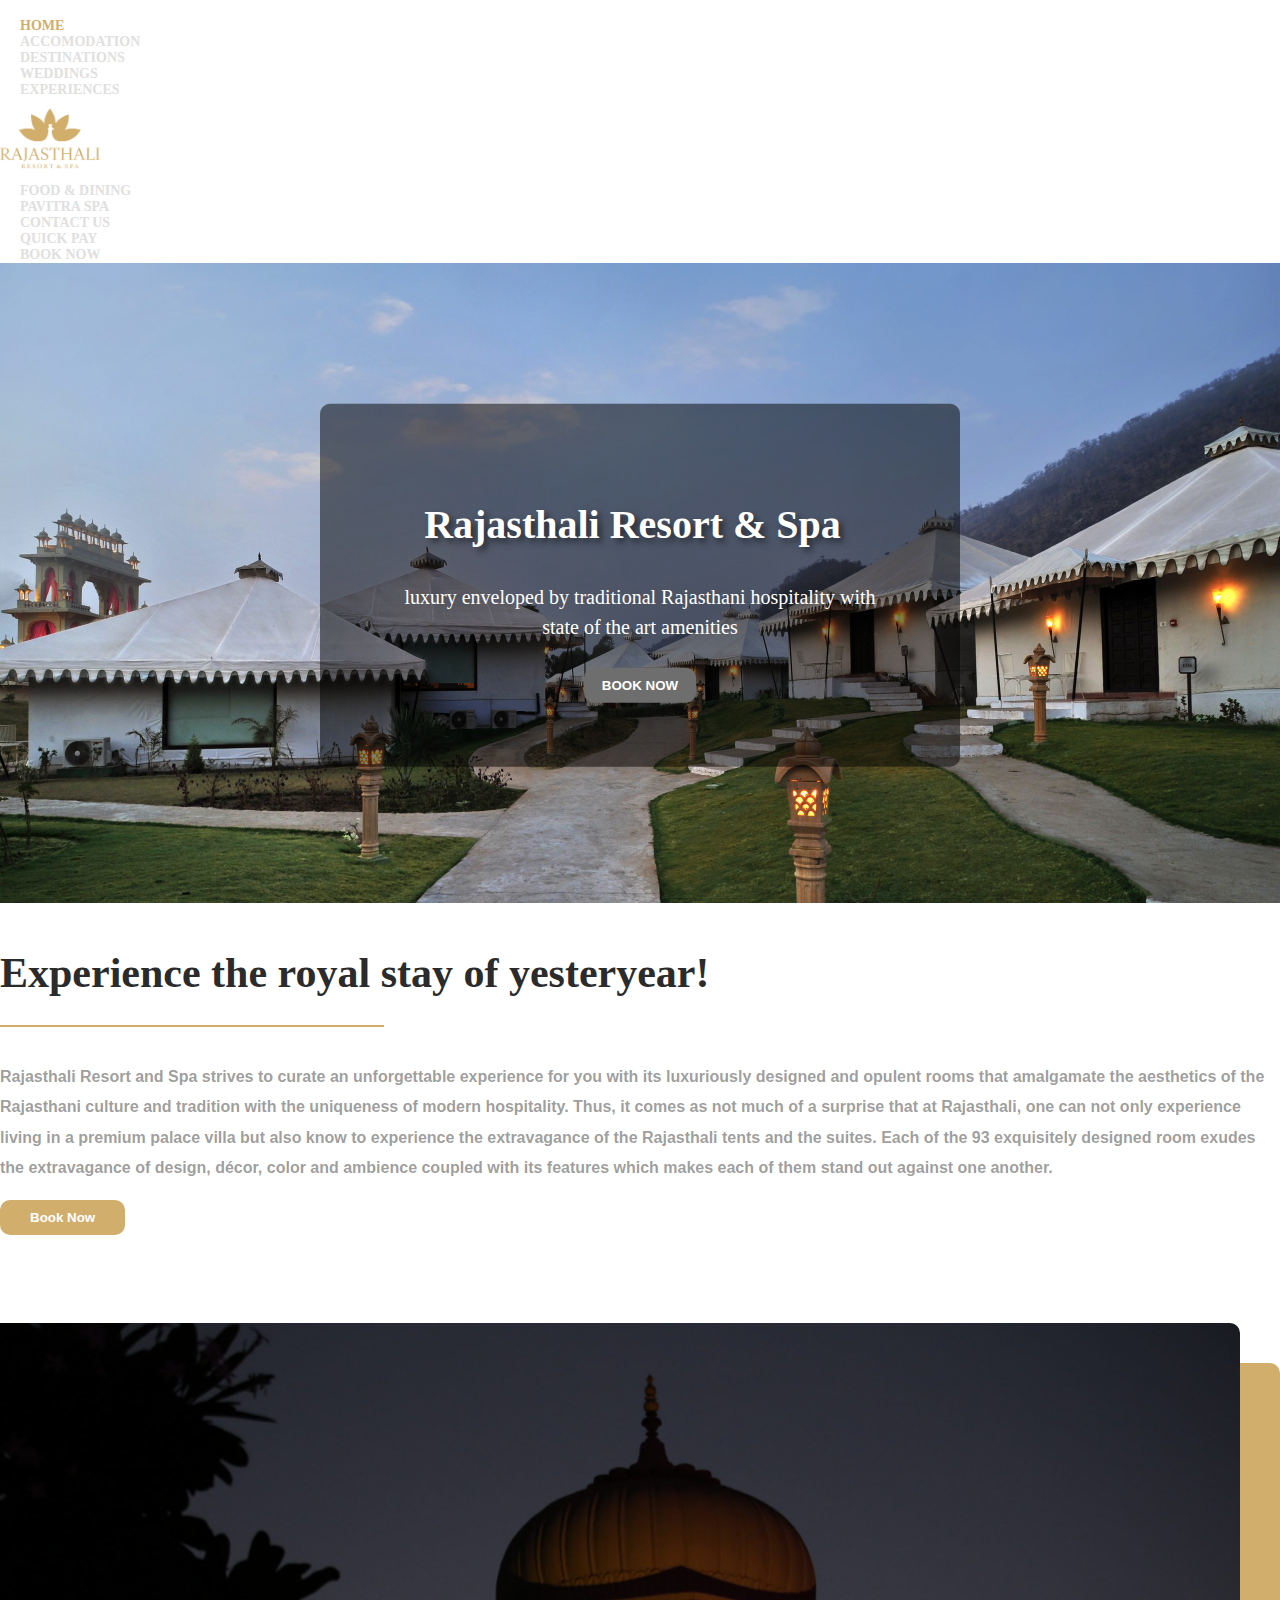
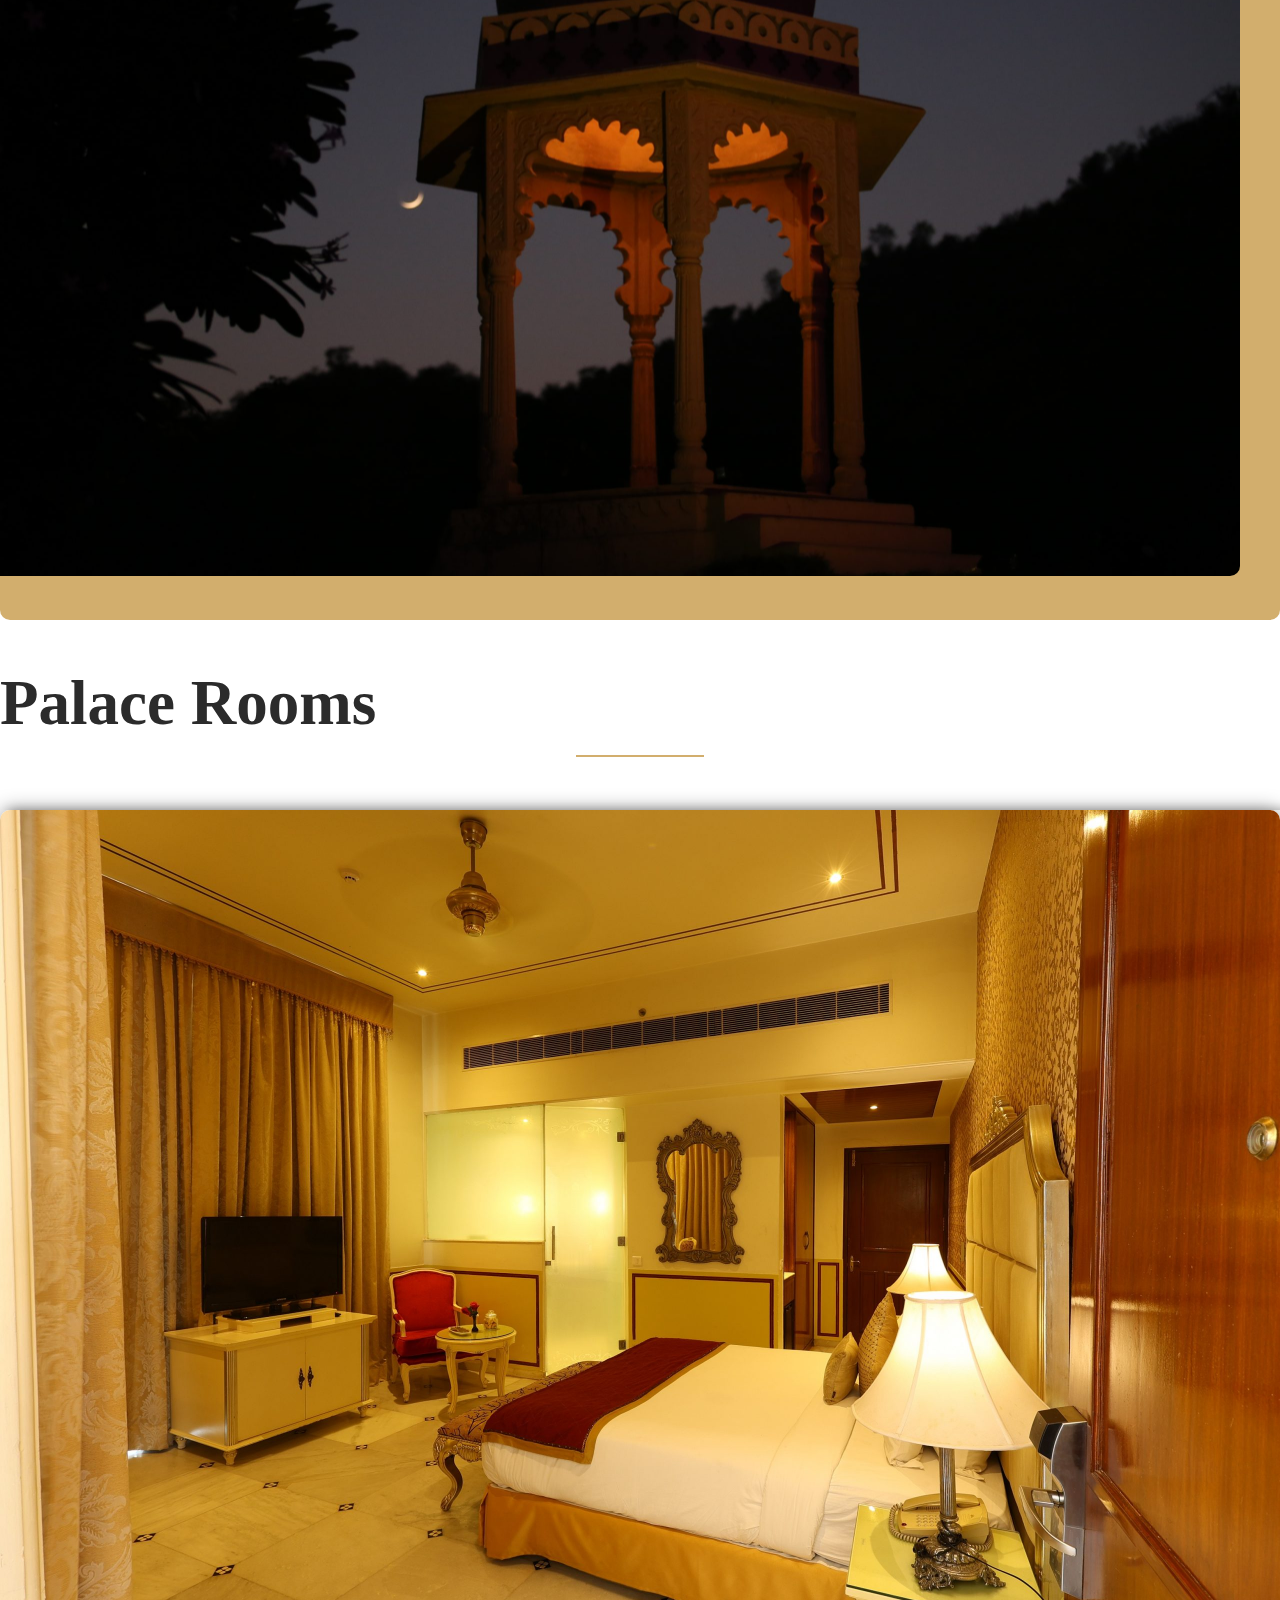
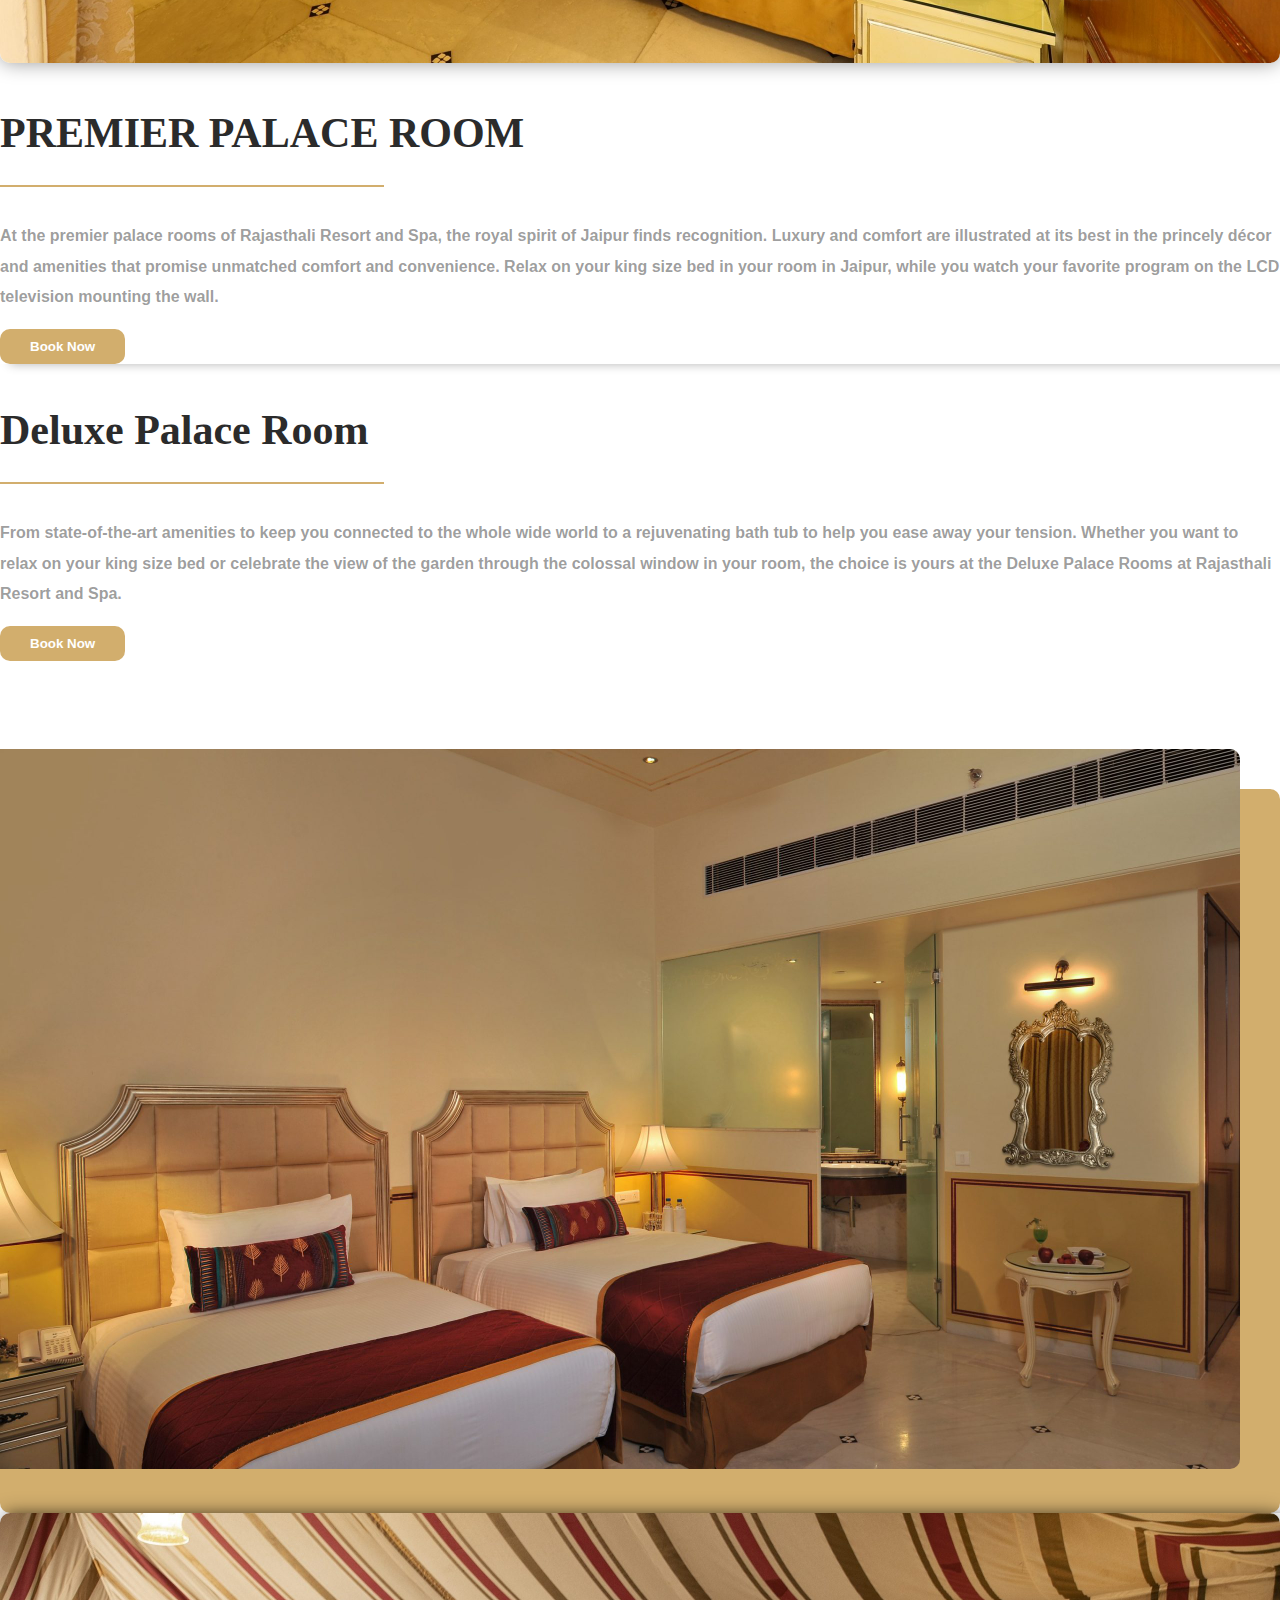
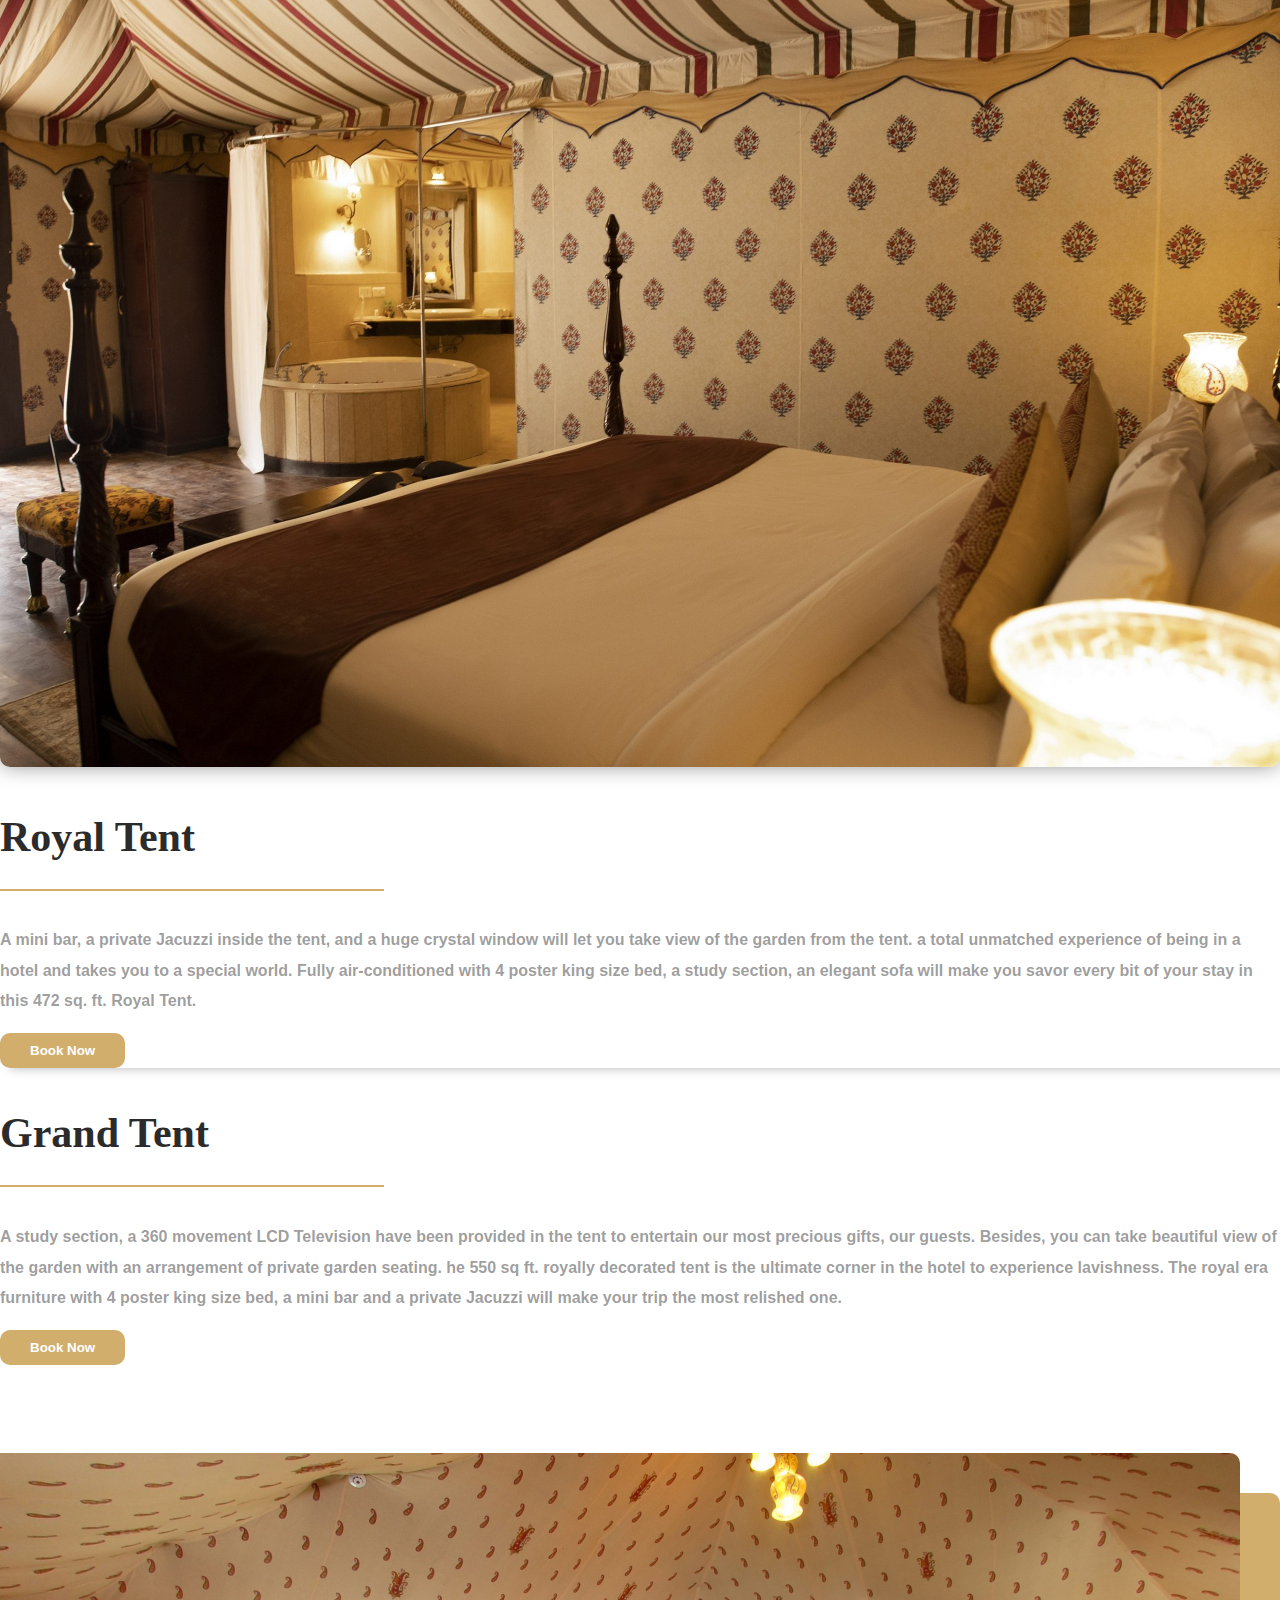
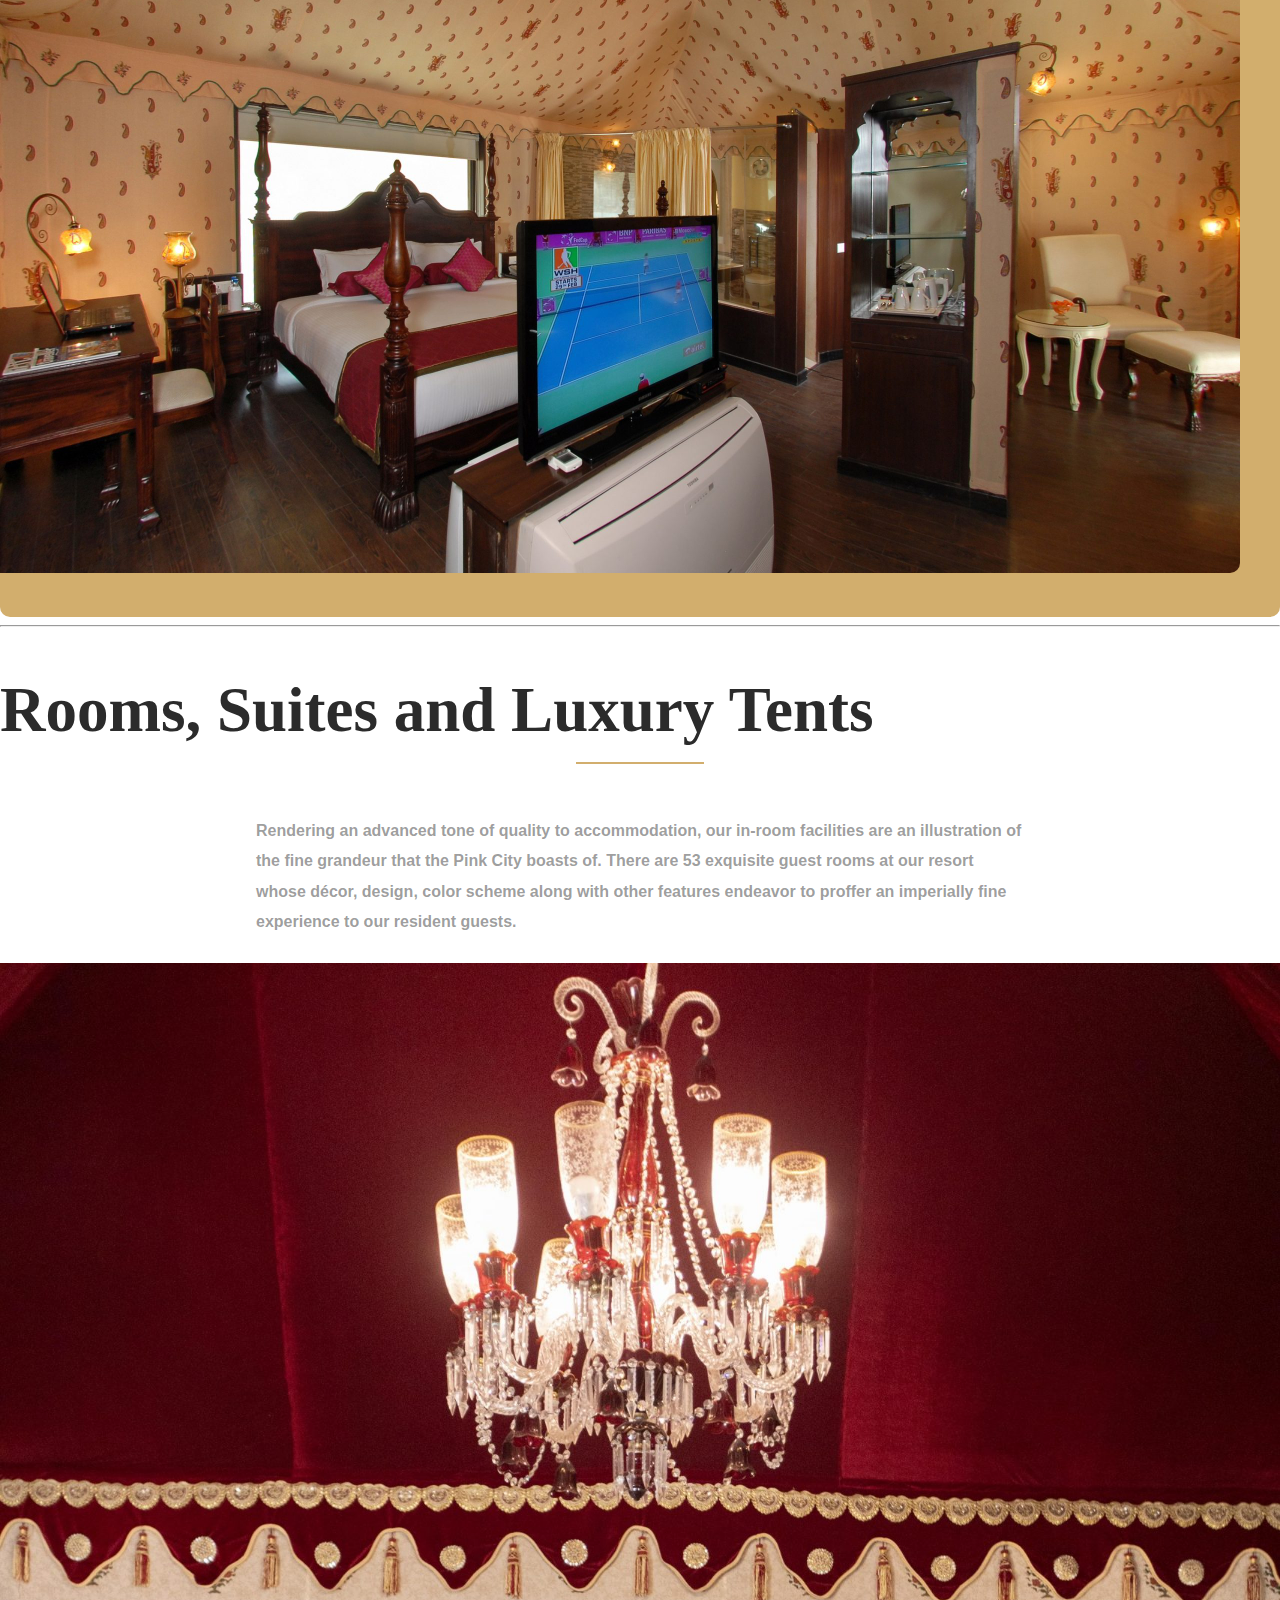
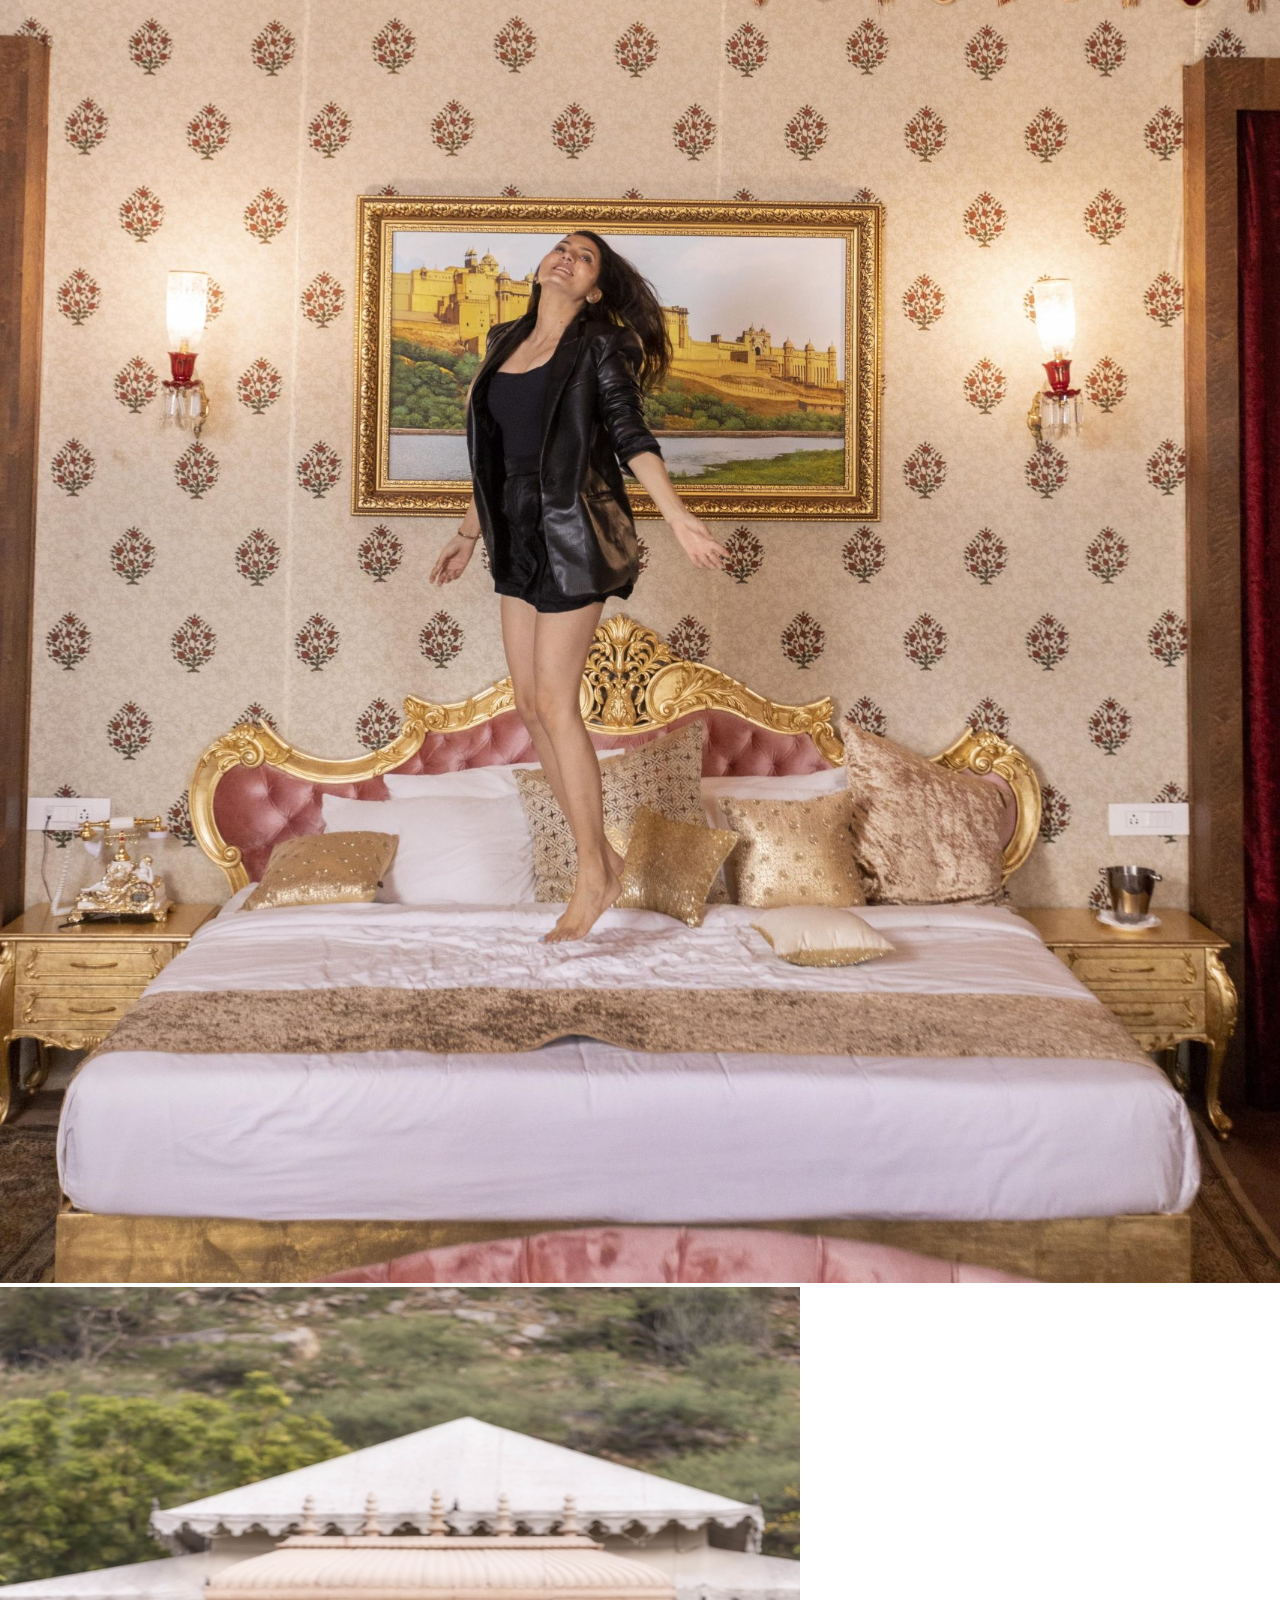
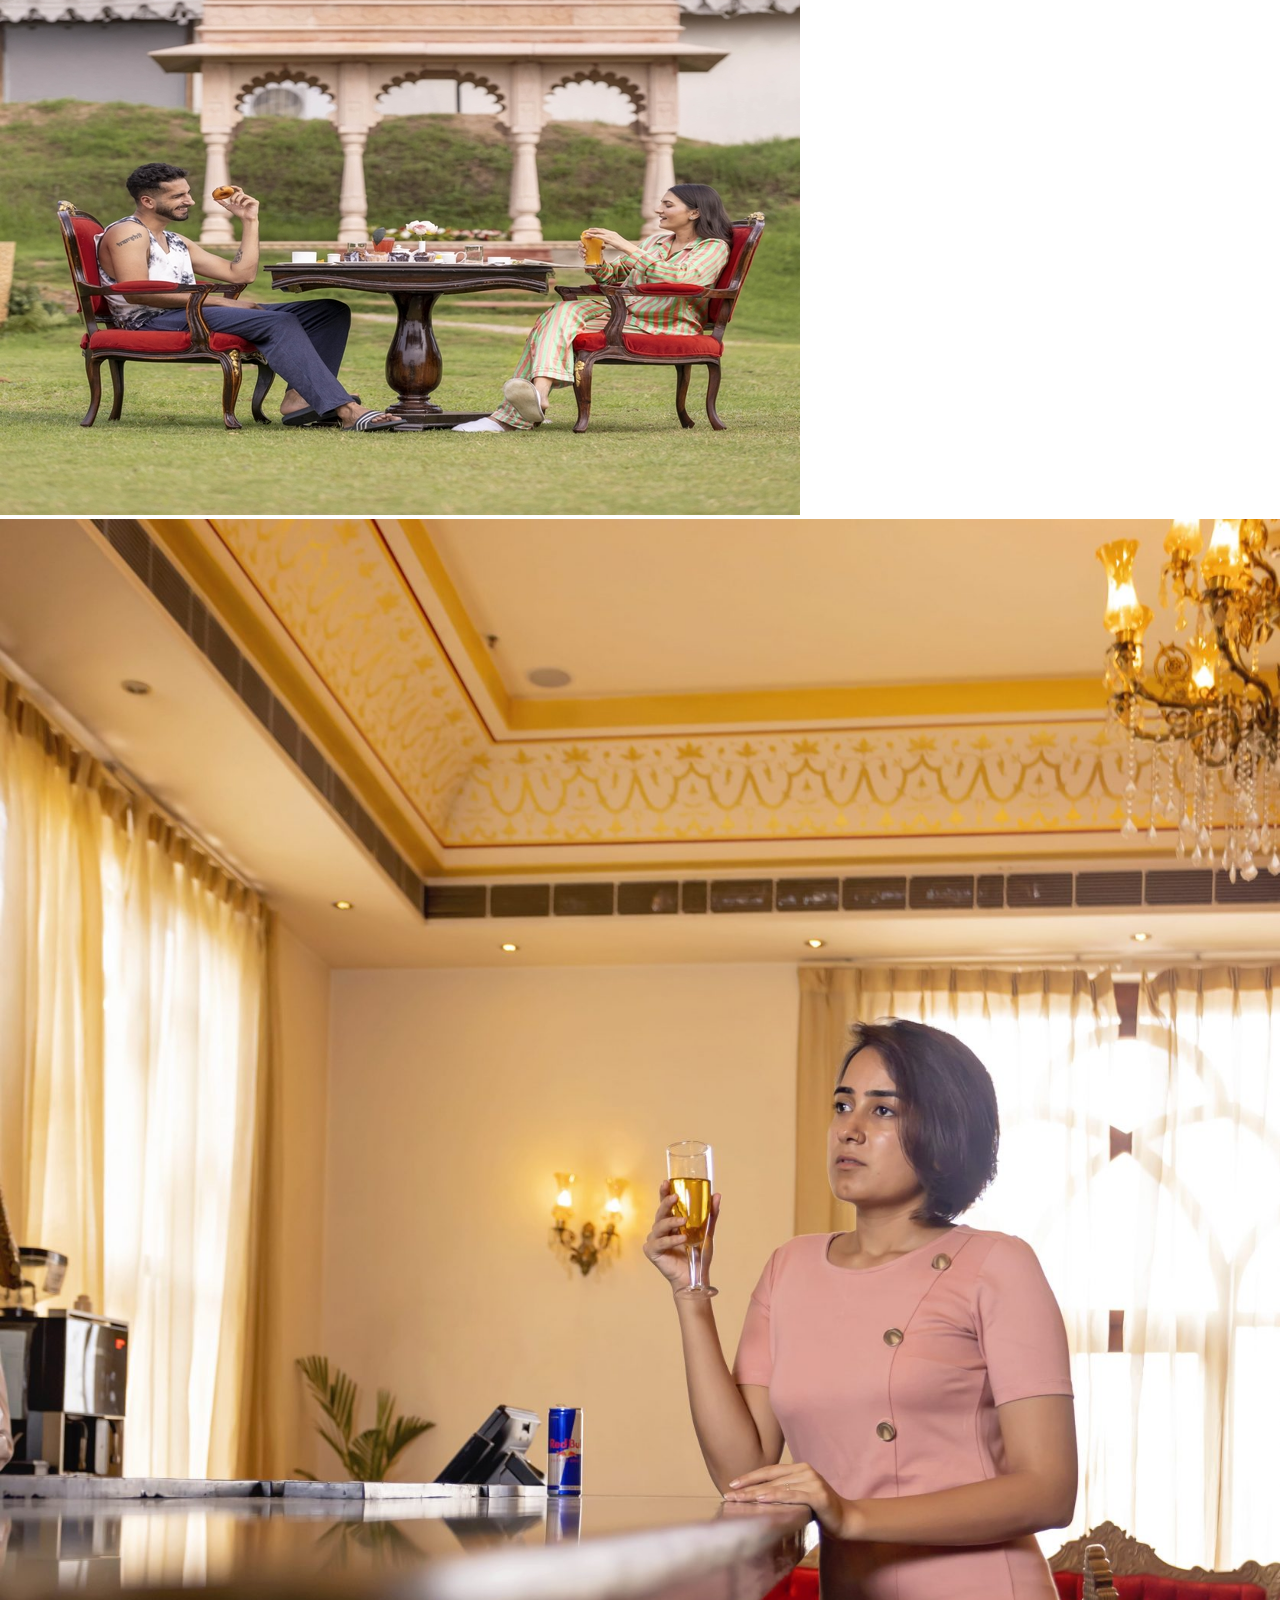
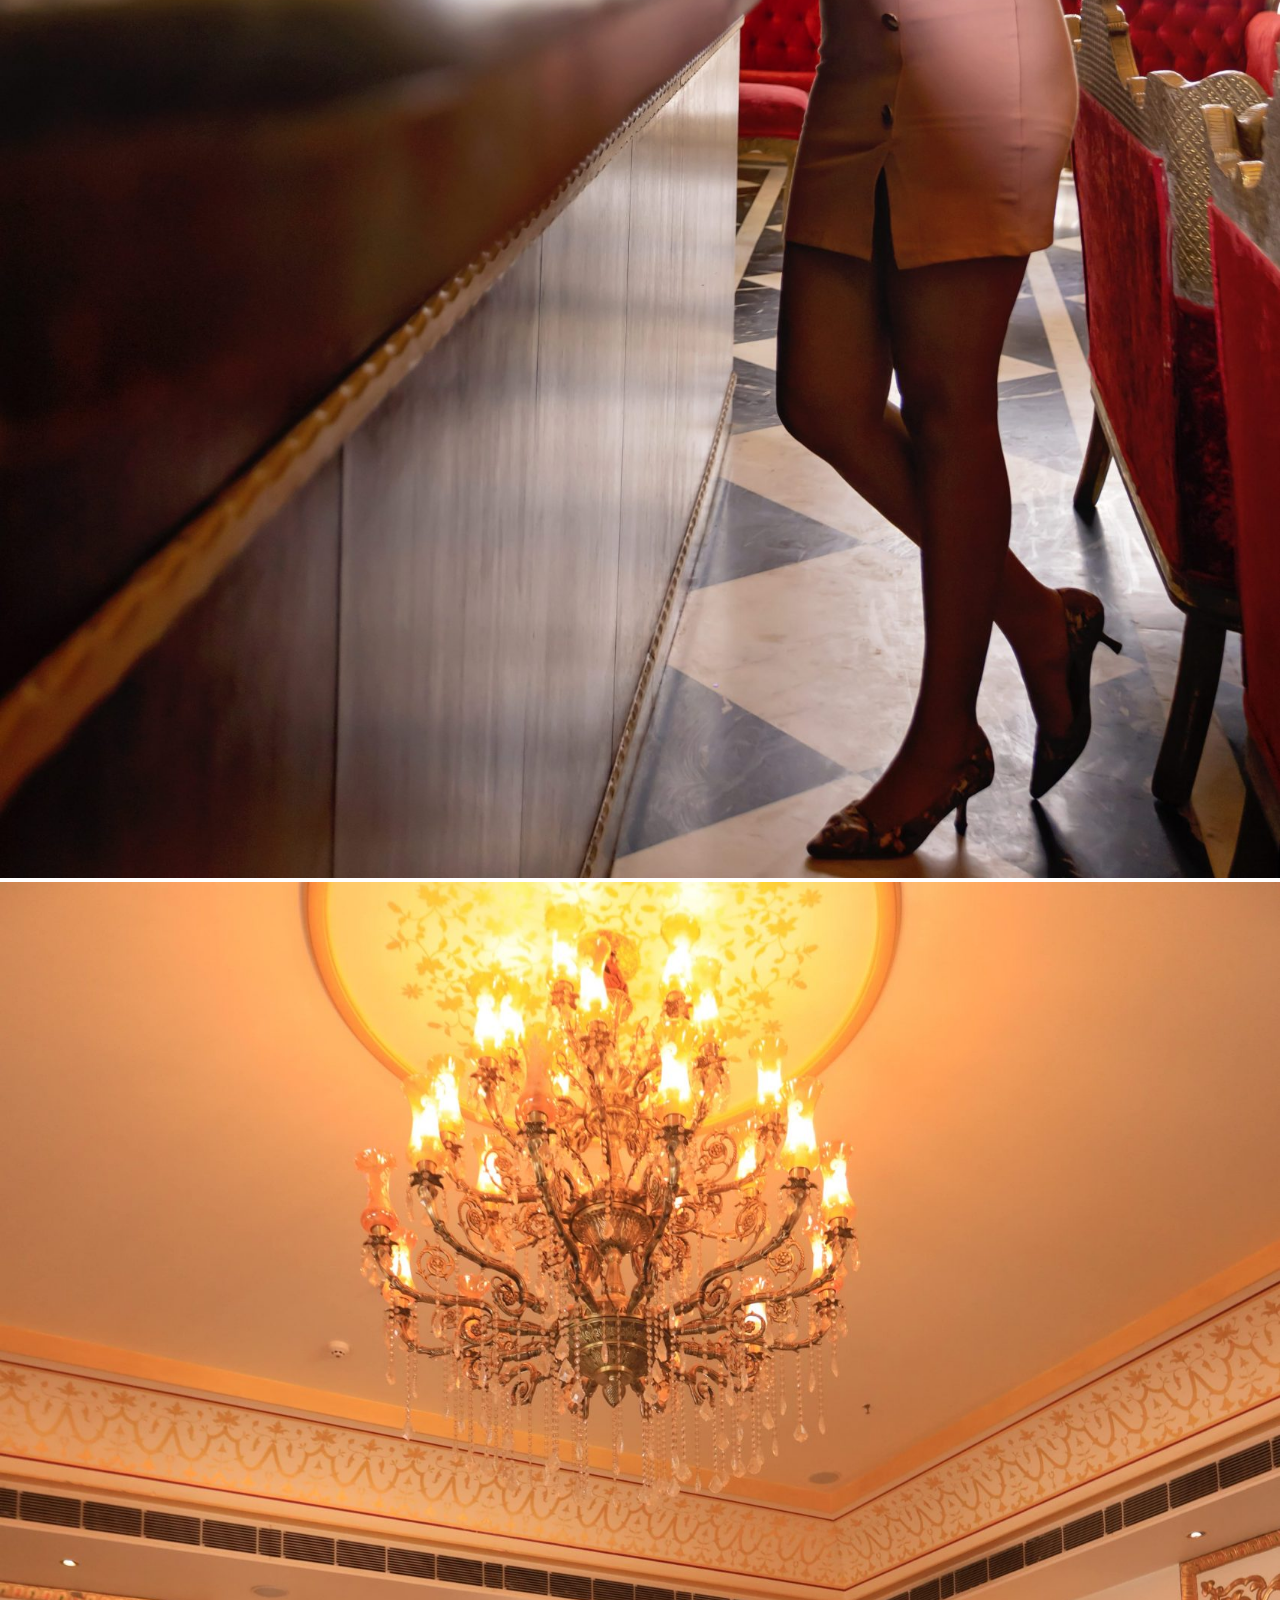
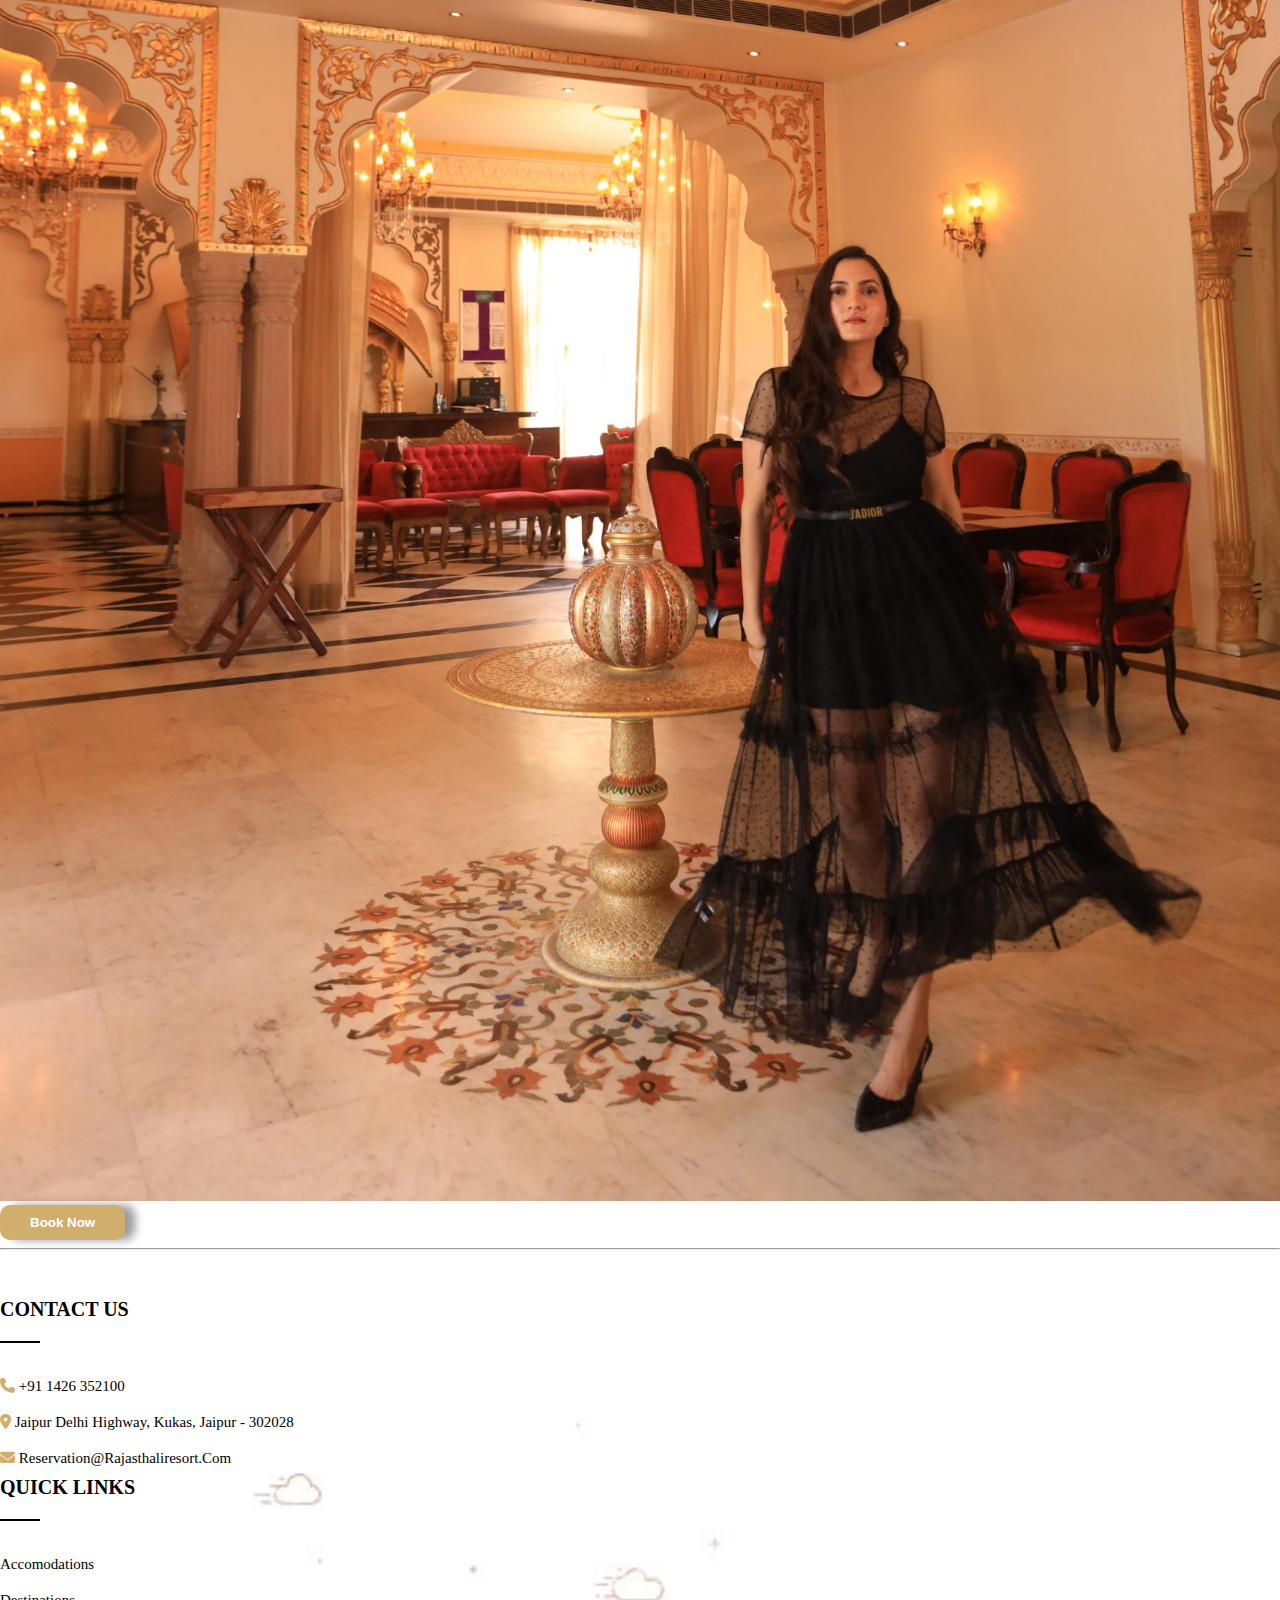
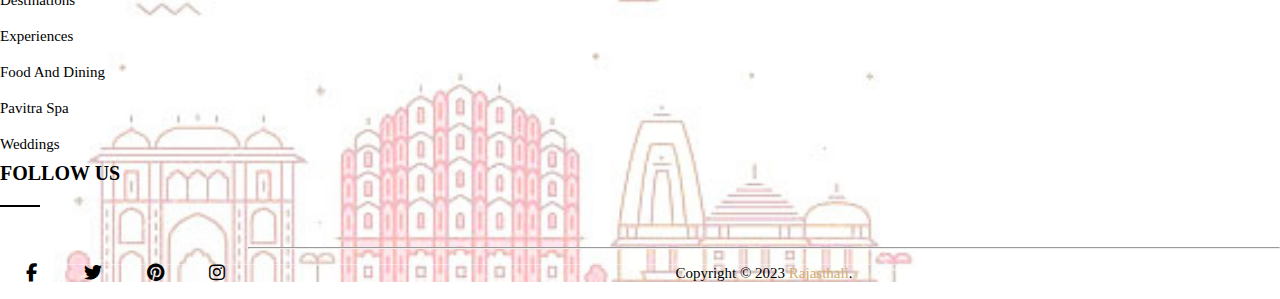
==== accomodation.html @ 7a953029 "all Changes" ====
<!DOCTYPE html>
<html lang="en">
<head>
  <meta charset="UTF-8">
  <meta name="viewport" content="width=device-width, initial-scale=1.0">
  <title>Rajasthali | Rajasthali Luxury Resort</title>
  <link rel="icon" type="image/x-icon" href="/images/logo.png">
  <link rel="stylesheet" href="https://stackpath.bootstrapcdn.com/bootstrap/5.0.0-alpha1/css/bootstrap.min.css" integrity="sha384-r4NyP46KrjDleawBgD5tp8Y7UzmLA05oM1iAEQ17CSuDqnUK2+k9luXQOfXJCJ4I" crossorigin="anonymous">
  <script src="https://cdn.jsdelivr.net/npm/popper.js@1.16.0/dist/umd/popper.min.js" integrity="sha384-Q6E9RHvbIyZFJoft+2mJbHaEWldlvI9IOYy5n3zV9zzTtmI3UksdQRVvoxMfooAo" crossorigin="anonymous"></script>
  <script src="https://stackpath.bootstrapcdn.com/bootstrap/5.0.0-alpha1/js/bootstrap.min.js" integrity="sha384-oesi62hOLfzrys4LxRF63OJCXdXDipiYWBnvTl9Y9/TRlw5xlKIEHpNyvvDShgf/" crossorigin="anonymous"></script>
  <link rel="stylesheet" href="css/accomodation.css"/>
  <link href="https://cdnjs.cloudflare.com/ajax/libs/font-awesome/6.2.0/css/all.min.css" rel="stylesheet">
  <!-- Bootstrap CSS and JS -->
<script src="https://code.jquery.com/jquery-3.6.0.min.js"></script>

</head>
<body>
    <div class="container-fluid position-absolute">
        <nav class="navbar navbar-expand-lg fixed-top">
            <button class="navbar-toggler" type="button" data-toggle="collapse" data-target="#navbarNav" aria-controls="navbarNav" aria-expanded="false" aria-label="Toggle navigation">
              <span class="navbar-toggler-icon"></span>
            </button>
            <div class="collapse navbar-collapse" id="navbarNav">
              <ul class="navbar-nav mx-auto">
                <li class="nav-item active">
                  <a class="nav-link" href="index.html">Home <span class="sr-only">(current)</span></a>
                </li>
                  <li class="nav-item ">
                    <a class="nav-link" href="accomodation.html">Accomodation </a>
                  </li>
                  <li class="nav-item ">
                    <a class="nav-link" href="destination.html">Destinations </a>
                  </li>
                  <li class="nav-item">
                    <a class="nav-link" href="#">Weddings</a>
                  </li>
                  <li class="nav-item">
                    <a class="nav-link" href="#">Experiences</a>
                  </li>
                <a href="#"><img src="images/logo.png" width="100px" height="80px"></a>
                <li class="nav-item">
                  <a class="nav-link" href="#">Food & Dining</a>
                </li>
                <li class="nav-item ">
                    <a class="nav-link" href="#">Pavitra Spa </a>
                  </li>
                  <li class="nav-item ">
                    <a class="nav-link" href="#">Contact Us </a>
                  </li>
                  <li class="nav-item ">
                    <a class="nav-link" href="#">Quick Pay </a>
                  </li>
                  <li class="nav-item ">
                    <a class="nav-link" href="#">Book Now </a>
                  </li>
              </ul>
            </div>
          </nav>
        </div>
    <div class="container-fluid p-0 first-container">
        <img src="images/tent-scaled.jpg" alt="Snow" style="width:100%;">
        <div class="centered">
        <h1>Rajasthali Resort & Spa</h1>
        <p>luxury enveloped by traditional Rajasthani hospitality with state of the art amenities</p>
        <button type="button" class="btn btn-outline-light">Book Now</button>
    </div>  
    </div>
    <div class="container p-4 mt-5 second-container">
        <div class="row">
            <div class="col-md-6 pt-0 second-head">
                 <h2>Experience the royal stay of yesteryear!</h2>
                 <p>Rajasthali Resort and Spa strives to curate an unforgettable experience for you with its luxuriously designed and opulent rooms that amalgamate the aesthetics of the Rajasthani culture and tradition with the uniqueness of modern hospitality. Thus, it comes as not much of a surprise that at Rajasthali, one can not only experience living in a premium palace villa but also know to experience the extravagance of the Rajasthali tents and the suites. 
                    Each of the 93 exquisitely designed room exudes the extravagance of design, décor, color and ambience coupled with its features which makes each of them stand out against one another.</p>
                    <button type="button" class="btn btn-outline-dark"><b>Book Now</b></button> 
                </div>
            <div class="col-md-1"></div>
            <div class="col-md-5 image-frame">
                <img src="images/IMG_9816-scaled.jpg" alt="side_image">
            </div>
        </div>
    </div>
    <div class="container text-center mt-5 second-container">
        <div class="row">
            <div class="col-12 new-head text-center">
                 <h2>Palace Rooms</h2>
               </div>
        </div>
    </div>
    <div class="container p-4 mt-5 third-container">
        <div class="row">
            <div class="col-md-6 p-5">
                <img src="images/0I4A5390-scaled.jpg" alt="side_image">
            </div>
            <div class="col-md-6 pt-0 second-head">
                 <h2>PREMIER PALACE ROOM</h2>
                 <p>At the premier palace rooms of Rajasthali Resort and Spa, the royal spirit of Jaipur finds recognition. Luxury and comfort are illustrated at its best in the princely décor and amenities that promise unmatched comfort and convenience. Relax on your king size bed in your room in Jaipur, while you watch your favorite program on the LCD television mounting the wall.</p>
                 <button type="button" class="btn btn-outline-dark"><b>Book Now</b></button>
            </div>
        </div>
    </div>
    <div class="container p-4 mt-5 second-container">
        <div class="row">
            <div class="col-md-6 pt-0 second-head">
                 <h2>Deluxe Palace Room</h2>
                 <p>From state-of-the-art amenities to keep you connected to the whole wide world to a rejuvenating bath tub to help you ease away your tension. Whether you want to relax on your king size bed or celebrate the view of the garden through the colossal window in your room, the choice is yours at the Deluxe Palace Rooms at Rajasthali Resort and Spa.</p>
                 <button type="button" class="btn btn-outline-dark"><b>Book Now</b></button> 
                </div> 
            <div class="col-md-1"></div>
            <div class="col-md-5 image-frame pt-0 mt-5">
                <img src="images/8-min-scaled.jpg" alt="side_image">
            </div>           
        </div>
    </div>
    <div class="container p-4 mt-5 third-container">
        <div class="row">
            <div class="col-md-6 p-5 pt-3">
                <img src="images/RYT-scaled.jpg" alt="side_image">
            </div>
            <div class="col-md-6 pt-0 second-head">
                 <h2>Royal Tent</h2>
                 <p>A mini bar, a private Jacuzzi inside the tent, and a huge crystal window will let you take view of the garden from the tent. a total unmatched experience of being in a hotel and takes you to a special world. Fully air-conditioned with 4 poster king size bed, a study section, an elegant sofa will make you savor every bit of your stay in this 472 sq. ft. Royal Tent. </p>
                 <button type="button" class="btn btn-outline-dark"><b>Book Now</b></button>
            </div>
        </div>
    </div>
    <div class="container p-4 mt-5 second-container">
        <div class="row">
            <div class="col-md-6 pt-0 second-head">
                 <h2>Grand Tent</h2>
                 <p>A study section, a 360 movement LCD Television have been provided in the tent to entertain our most precious gifts, our guests. Besides, you can take beautiful view of the garden with an arrangement of private garden seating. he 550 sq ft. royally decorated tent is the ultimate corner in the hotel to experience lavishness. The royal era furniture with 4 poster king size bed, a mini bar and a private Jacuzzi will make your trip the most relished one.</p>
                 <button type="button" class="btn btn-outline-dark"><b>Book Now</b></button>
            </div> 
            <div class="col-md-1"></div>
            <div class="col-md-5 image-frame mt-5">
                <img src="images/11-scaled.jpg" alt="side_image">
            </div>           
        </div>
    </div>
    <hr />
    <div class="container text-center mt-5 second-container">
        <div class="row">
            <div class="col-12 new-head text-center">
                 <h2>Rooms, Suites and Luxury Tents</h2>
                 <p>Rendering an advanced tone of quality to accommodation, our in-room facilities are an illustration of the fine grandeur that the Pink City boasts of. There are 53 exquisite guest rooms at our resort whose décor, design, color scheme along with other features endeavor to proffer an imperially fine experience to our resident guests.</p>
               </div>
        </div>
        <div class="row mb-3">
            <div class="col-md-3"><img src="images/VR2_8614-min-1-scaled.jpg" alt="hotelImage" style="height: 100%;"></div>
            <div class="col-md-3"><img src="images/vr2_8398-1-min-1.jpg" alt="hotelImage" style="height: 100%;"></div>
            <div class="col-md-3"><img src="images/VR2_8484-min-scaled.jpg" alt="hotelImage" style="height: 100%;"></div>
            <div class="col-md-3"><img src="images/VR2_8452-min-1-scaled.jpg" alt="hotelImage" style="height: 100%;"></div>
        </div>
        <div class="row">
            <div class="col-12 text-center mt-5 mb-5">
                <button type="button" class="btn btn-outline-dark pl-5 pr-5 last-btn"><b>Book Now</b></button>
            </div>
        </div>
    </div>
    <hr />
      <div class="footer">
        <div class="container">     
            <div class="row">                       
                <div class="col-lg-4 col-sm-4 col-xs-12">
                    <div class="single_footer">
                        <h4>Contact Us</h4>
                        <ul>
                            <li><a href="#"><i class="fa-solid fa-phone fa-shake" style="color: #d2ae6d;"></i> +91 1426 352100</a></li>
                            <li><a href="#"><i class="fa-solid fa-location-dot fa-beat-fade" style="color: #d2ae6d;"></i> Jaipur Delhi Highway, Kukas, Jaipur - 302028</a></li>
                            <li><a href="#"><i class="fa-solid fa-envelope fa-fade" style="color: #d2ae6d;"></i> reservation@rajasthaliresort.com </a></li>
                        </ul>
                    </div>
                </div><!--- END COL --> 
                <div class="col-md-4 col-sm-4 col-xs-12">
                    <div class="single_footer single_footer_address">
                        <h4>Quick Links</h4>
                        <div class="row">
                        <div class="col-md-6">
                            <ul>
                                <li><a href="#">Accomodations</a></li>
                                <li><a href="#">Destinations</a></li>
                                <li><a href="#">Experiences </a></li>
                                </ul>
                        </div>
                        <div class="col-md-6">
                            <ul>
                                <li><a href="#">Food and Dining</a></li>
                                <li><a href="#">Pavitra Spa</a></li>
                                <li><a href="#">Weddings</a></li>
                                </ul>
                        </div>
                    </div>
                    </div>
                </div><!--- END COL -->
                <div class="col-md-4 col-sm-4 col-xs-12">
                    <div class="single_footer single_footer_address">
                        <h4>Follow Us</h4>
                    </div>
                    <div class="social_profile">
                        <ul>
                            <li><a href="#"><i class="fab fa-facebook-f"></i></a></li>
                            <li><a href="#"><i class="fab fa-twitter"></i></a></li>
                            <li><a href="#"><i class="fab fa-pinterest"></i></a></li>
                            <li><a href="#"><i class="fab fa-instagram"></i></a></li>
                        </ul>
                    </div>                          
                </div><!--- END COL -->         
            </div><!--- END ROW --> 
        <hr />
            <div class="row">
                <div class="col-lg-12 col-sm-12 col-xs-12">
                    <p class="copyright">Copyright © 2023 <a href="#">Rajasthali</a>.</p>
                </div><!--- END COL -->                 
            </div><!--- END ROW -->                 
        </div><!--- END CONTAINER -->
    </div>
    <script>
        // Function to handle scroll events
        function handleScroll() {
            const header = document.querySelector('.navbar.fixed-top');
            if (window.scrollY > 0) {
                header.style.backgroundColor = '#000'; // Change the background color when scrolled
            } else {
                header.style.backgroundColor = 'transparent'; // Reset to transparent when at the top
            }
        }
    
        // Listen for scroll events
        window.addEventListener('scroll', handleScroll);
    
        // Call the function once to set the initial state based on the page's scroll position
        handleScroll();
    </script>
</body>
</html>
---- css/accomodation.css ----
body {
    margin: 0;
    padding: 0;
} 
.navbar {
    color: #cdcdcd;
    z-index: 1;
}

.logo img {
    max-width: 100%;
    height: auto;
}

.navbar-nav .nav-link {
    color: #e0e0e0;
    padding: 15px 20px;
    text-transform: uppercase;
    font-weight: 600;
}
.navbar-nav .active .nav-link{
    color: #d2ae6d
}
.navbar-nav .nav-link:hover {
    border-radius: 5px;
    color: #d2ae6d;
}

.navbar-nav li {
    font-size: 14px;
}
.first-container {
    position: relative;
    text-align: center;
    color: white;
  }

  .first-container h1{
    color: white;
    font-family: 'Playfair Display',Georgia,"Times New Roman",serif;
    font-weight: 700;
    font-size: 40px;
    line-height: 1.5em;
    text-shadow: 4px 4px 6px rgba(0, 0, 0, 0.5);
    margin-right: 15px;
  } 
  
  .first-container p{
    color: white;
    font-size: 20px;
    line-height: 1.5em;
  } 

  .first-container .btn {
    color: #ffffff;
    padding: 10px 18px;
    text-transform: uppercase;
    font-weight: bold;
    border-radius: 10px;
    cursor: pointer;
    margin-top: 6px;
    background-color: #6e6e6e;
}

.first-container .btn:hover {
    background-color: #d4c094;
}
  
  /* Centered text */
  .centered {
    transform: translateX(20px);
    transition: opacity 0.5s ease, transform 0.8s ease;
    background-color: rgba(0, 0, 0, 0.5);
    border-radius: 10px;
    position: absolute;
    padding: 5%;
    top: 50%;
    left: 50%;
    transform: translate(-50%, -50%);
  }

  .second-head h2 {
    font-family: 'Playfair Display',Georgia,"Times New Roman",serif;
    font-weight: 700;
    font-size: 42px;
    color: #2b2b2b!important;
    line-height: 1.5em;
    text-align: left;
  }

  .second-head h2::after {
    content: "";
    display: block;
    height: 2px;
    width: 30%;
    background: #d2ae6d;
    margin-top: 20px;
    }

  .second-head p {
    color: rgba(0,0,0,0.4);
    font-family: 'Poppins',Helvetica,Arial,Lucida,sans-serif;
    font-size: 16px;
    line-height: 1.9em;
    font-weight: 600;
  }
  
  .image-frame {
    background-color: #d2ae6d;
    height: 60%;
    margin-top: 10%;
    border-radius: 10px;
  }

  .image-frame img {
    margin-top: -40px;
    margin-left: -40px;
    margin-bottom: 40px;
    border-radius: 10px;
    text-align: center;
  }

  .new-head {
    font-family: 'Playfair Display',Georgia,"Times New Roman",serif;
    font-weight: 700;
    font-size: 42px;
    color: #2b2b2b!important;
    line-height: 1.5em;
    text-align: left;
  }

    .new-head h2::after {
        content: "";
        display: block;
        text-align: center;
        height: 2px;
        width: 10%;
        background: #d2ae6d;
        margin: 20px auto 0;
        }

     .new-head p {
        color: rgba(0,0,0,0.4);
    font-family: 'Poppins',Helvetica,Arial,Lucida,sans-serif;
    font-size: 16px;
    line-height: 1.9em;
    font-weight: 600;
    margin: 2% 20%
     }   

     .last-btn {
        box-shadow: 10px 0px 10px rgba(0, 0, 0, 0.4);
     }
  .third-container {
    box-shadow: 10px 0px 10px rgba(0, 0, 0, 0.3);
  }

.third-container img {
    box-shadow: 0px 0px 20px rgba(0, 0, 0, 0.4); 
    border-radius: 10px;
}

.third-container .btn {
    background-color: #d2ae6d;
    border-radius: 10px;
    padding: 10px 30px;
    color: #fff;
}

.second-container .btn {
    background-color: #d2ae6d;
    border-radius: 10px;
    padding: 10px 30px;
    color: #fff;
}

  /* footer */

  .footer h1,
h4,
h5,
a,
a:hover,
a:focus,
a:active {
    text-decoration: none;
    outline: none;
    color: #000000;
}

a,
a:active,
a:focus {
    color: #333;
    text-decoration: none;
    transition-timing-function: ease-in-out;
    -ms-transition-timing-function: ease-in-out;
    -moz-transition-timing-function: ease-in-out;
    -webkit-transition-timing-function: ease-in-out;
    -o-transition-timing-function: ease-in-out;
    transition-duration: .2s;
    -ms-transition-duration: .2s;
    -moz-transition-duration: .2s;
    -webkit-transition-duration: .2s;
    -o-transition-duration: .2s;
}

ul {
    margin: 0;
    padding: 0;
    list-style: none;
}
img {
max-width: 100%;
height: auto;
}
section {
    padding: 60px 0;
   /* min-height: 100vh;*/
}
.footer {
/* background: linear-gradient(105deg,#d2ae6d ,#d2ae6d); */
background-image: url('../images/testimonail_bg-1.jpg');
background-size: cover;
background-repeat: no-repeat;
padding-top: 40px;
}
/*END FOOTER SOCIAL DESIGN*/
@media only screen and (max-width:768px) { 
.single_footer{margin-bottom:30px;}
}
.single_footer h4 {
color: #000000;
margin-top: 0;
margin-bottom: 25px;
font-weight: 700;
text-transform: uppercase;
font-size: 20px;
}
.single_footer h4::after {
content: "";
display: block;
height: 2px;
width: 40px;
background: #000000;
margin-top: 20px;
}
.single_footer p{color:#000000;}
.single_footer ul {
margin: 0;
padding: 0;
list-style: none;
}
.single_footer ul li a {
color: #000000;
-webkit-transition: all 0.3s ease 0s;
transition: all 0.3s ease 0s;
line-height: 36px;
font-size: 15px;
text-transform: capitalize;
}
.single_footer ul li a:hover { color: #d2ae6d; }

.single_footer_address ul li{color:#000000;}
.single_footer_address ul li span {
font-weight: 400;
color: #000000;
line-height: 28px;
}
.contact_social ul {
list-style: outside none none;
margin: 0;
padding: 0;
}

/*START NEWSLETTER CSS*/
.subscribe {
display: block;
position: relative;
margin-top: 15px;
width: 100%;
}
.subscribe__input {
background-color: #000000;
border: medium none;
border-radius: 5px;
color: #333;
display: block;
font-size: 15px;
font-weight: 500;
height: 60px;
letter-spacing: 0.4px;
margin: 0;
padding: 0 150px 0 20px;
text-align: center;
text-transform: capitalize;
width: 100%;
}
@media only screen and (max-width:768px) { 
.subscribe__input{padding: 0 50px 0 20px;}
}

.subscribe__btn {
background-color: transparent;
border-radius: 0 25px 25px 0;
color: #01c7e9;
cursor: pointer;
display: block;
font-size: 20px;
height: 60px;
position: absolute;
right: 0;
top: 0;
width: 60px;
}
.subscribe__btn i{transition: all 0.3s ease 0s;}
@media only screen and (max-width:768px) { 
.subscribe__btn{right:0px;}
}

.subscribe__btn:hover i{
color:#d2ae6d;
}
button {
padding: 0;
border: none;
background-color: transparent;
-webkit-border-radius: 0;
border-radius: 0;
}
/*END NEWSLETTER CSS*/

/*START SOCIAL PROFILE CSS*/
.social_profile {margin-top:40px;}
.social_profile ul{
list-style: outside none none;
margin: 0;
padding: 0;
}
.social_profile ul li{float:left;}
.social_profile ul li a {
text-align: center;
border: 0px;
text-transform: uppercase;
transition: all 0.3s ease 0s;
margin: 0px 5px;
font-size: 18px;
color: #000000;
border-radius: 30px;
width: 50px;
height: 50px;
line-height: 50px;
display: block;
border: 1px solid rgba(255,255,255,0.2);
}
@media only screen and (max-width:768px) { 
.social_profile ul li a{margin-right:10px;margin-bottom:10px;}
}
@media only screen and (max-width:480px) { 
.social_profile ul li a{
width:40px;
height:40px;
line-height:40px;
}
}
.social_profile ul li a:hover{
background:#d2ae6d;
border: 1px solid #d2ae6d;
color:#fff;
border:0px;
}
/*END SOCIAL PROFILE CSS*/
.copyright {
color:#000000;
font-size: 15px;
border-top: 1px solid rgba(255,255,255,0.4);
text-align: center;
}
.copyright a{color:#d2ae6d;transition: all 0.2s ease 0s;}
.copyright a:hover{color:#d2ae6d;}
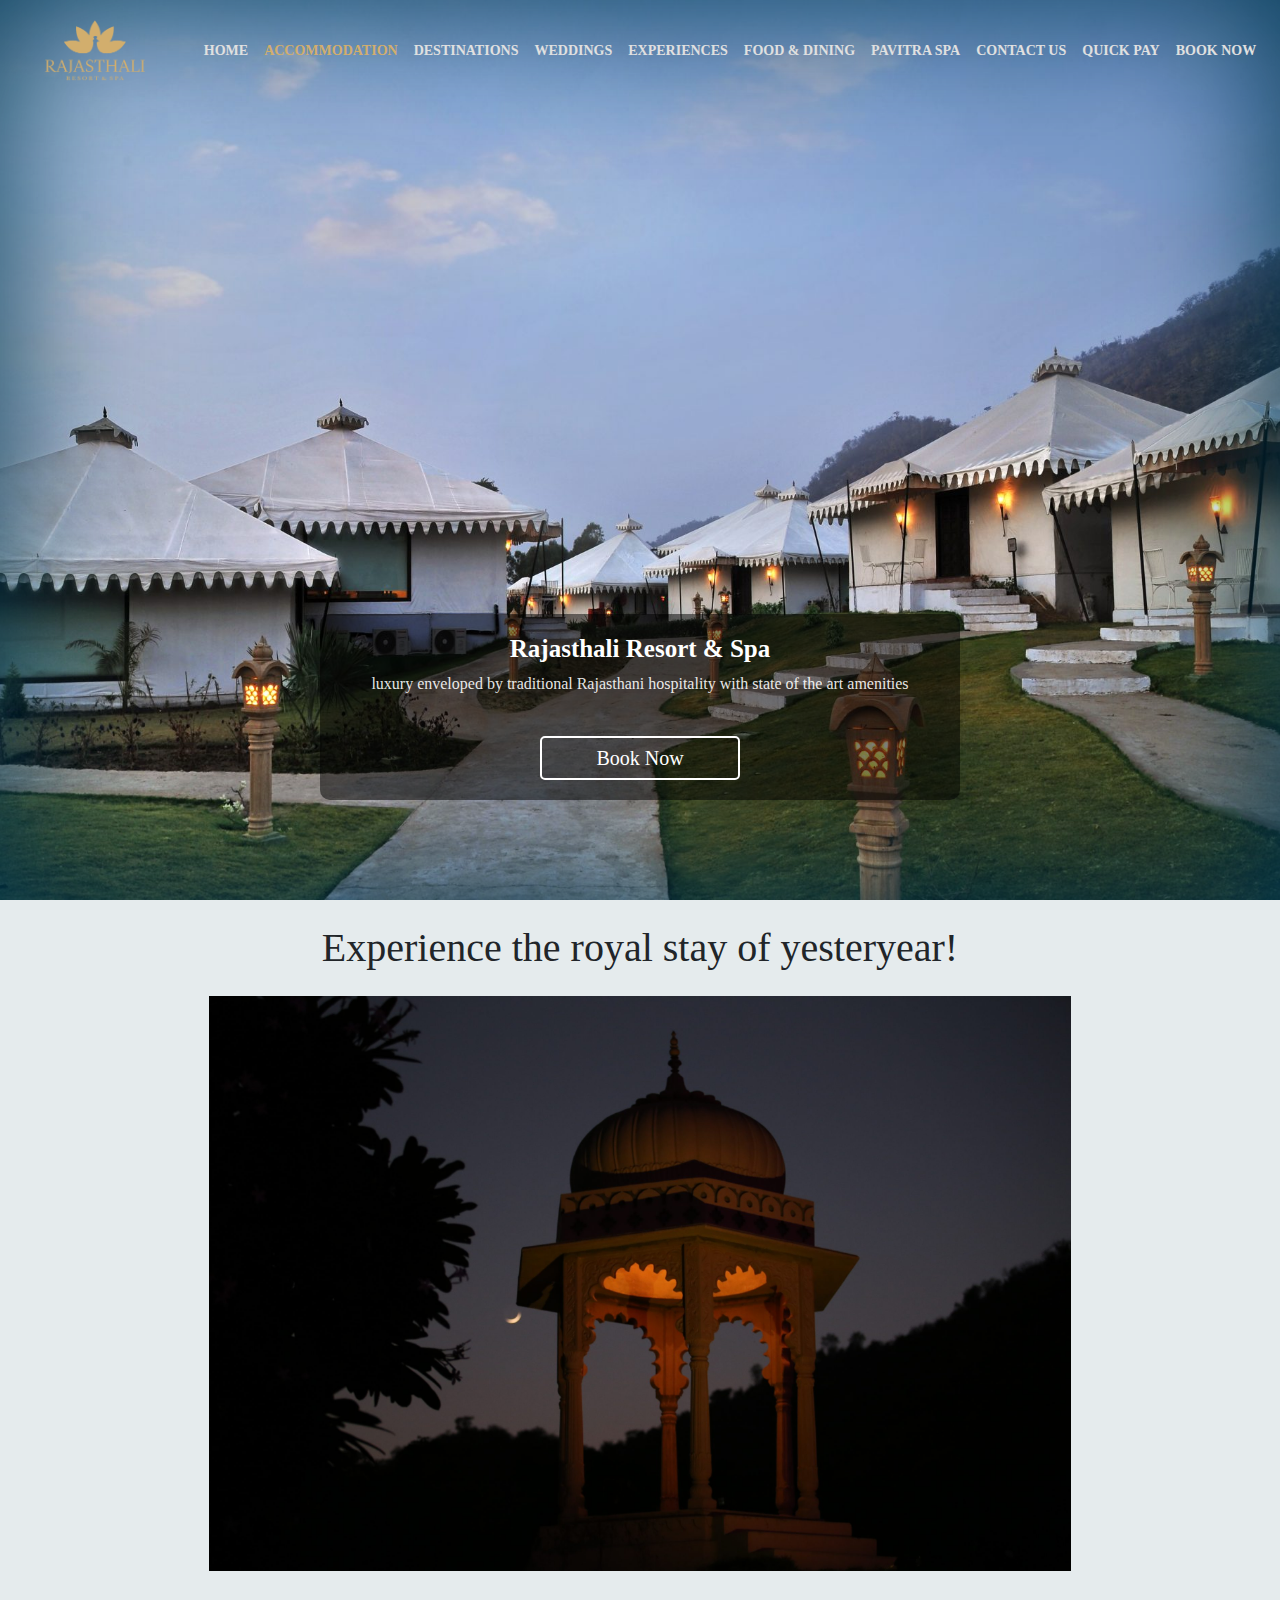
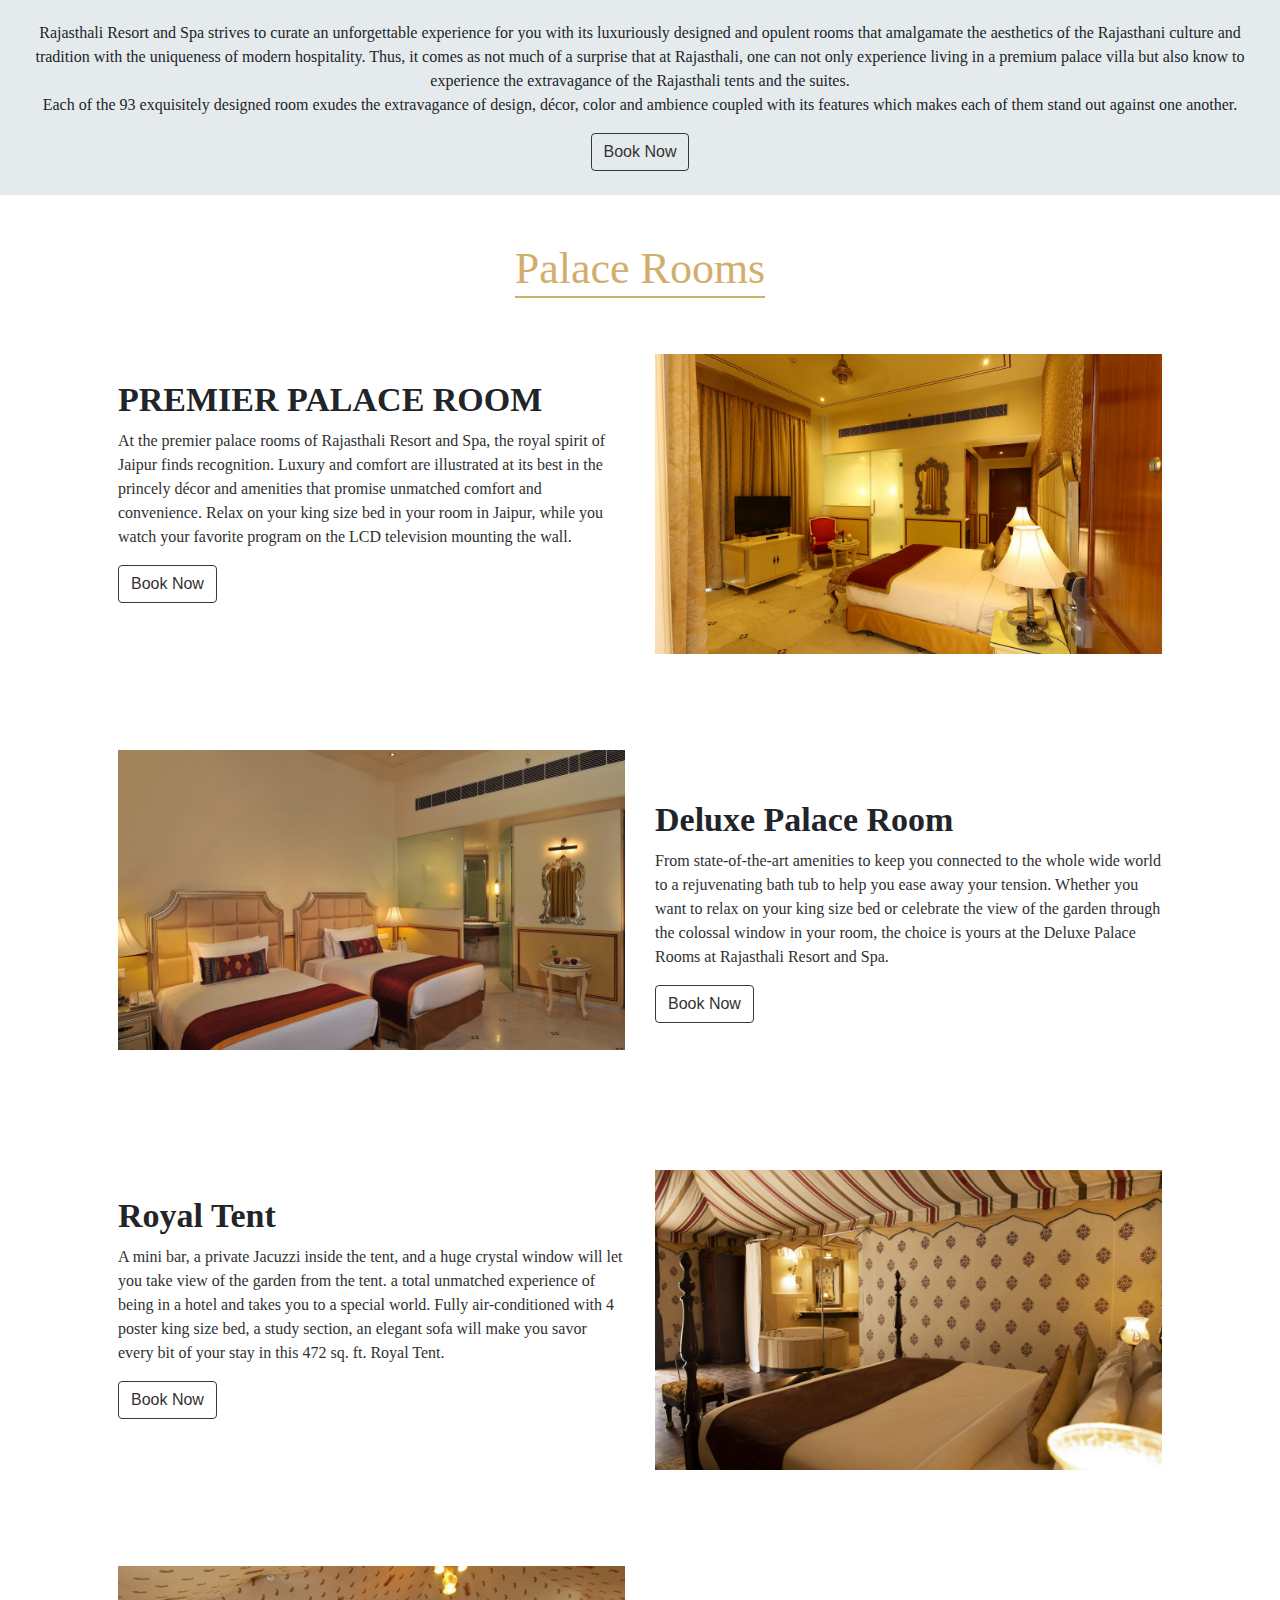
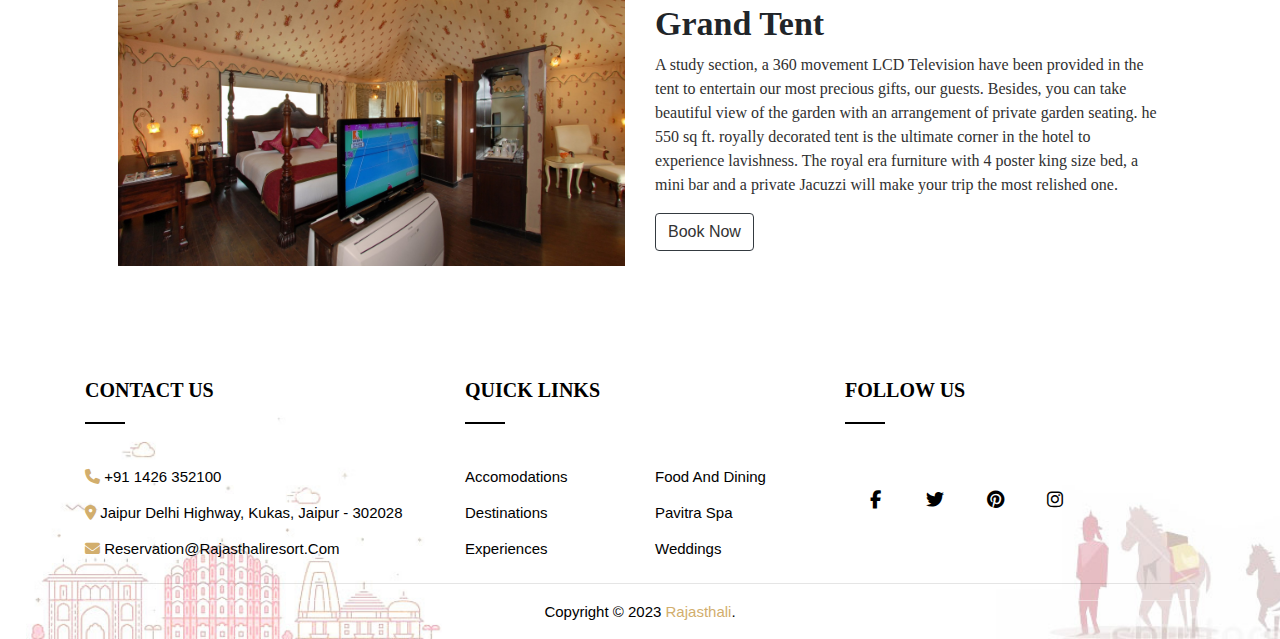
==== commit 3636d112: "All Done" ====
--- a/accomodation.html
+++ b/accomodation.html
@@ -1,194 +1,226 @@
 <!DOCTYPE html>
 <html lang="en">
+
 <head>
-  <meta charset="UTF-8">
-  <meta name="viewport" content="width=device-width, initial-scale=1.0">
-  <title>Rajasthali | Rajasthali Luxury Resort</title>
-  <link rel="icon" type="image/x-icon" href="/images/logo.png">
-  <link rel="stylesheet" href="https://stackpath.bootstrapcdn.com/bootstrap/5.0.0-alpha1/css/bootstrap.min.css" integrity="sha384-r4NyP46KrjDleawBgD5tp8Y7UzmLA05oM1iAEQ17CSuDqnUK2+k9luXQOfXJCJ4I" crossorigin="anonymous">
-  <script src="https://cdn.jsdelivr.net/npm/popper.js@1.16.0/dist/umd/popper.min.js" integrity="sha384-Q6E9RHvbIyZFJoft+2mJbHaEWldlvI9IOYy5n3zV9zzTtmI3UksdQRVvoxMfooAo" crossorigin="anonymous"></script>
-  <script src="https://stackpath.bootstrapcdn.com/bootstrap/5.0.0-alpha1/js/bootstrap.min.js" integrity="sha384-oesi62hOLfzrys4LxRF63OJCXdXDipiYWBnvTl9Y9/TRlw5xlKIEHpNyvvDShgf/" crossorigin="anonymous"></script>
-  <link rel="stylesheet" href="css/accomodation.css"/>
-  <link href="https://cdnjs.cloudflare.com/ajax/libs/font-awesome/6.2.0/css/all.min.css" rel="stylesheet">
-  <!-- Bootstrap CSS and JS -->
-<script src="https://code.jquery.com/jquery-3.6.0.min.js"></script>
-
+    <meta charset="UTF-8">
+    <meta name="viewport" content="width=device-width, initial-scale=1.0">
+    <title>Rajasthali | Rajasthali Luxury Resort</title>
+    <link rel="icon" type="image/x-icon" href="/images/logo.png">
+    <link rel="stylesheet" href="https://stackpath.bootstrapcdn.com/bootstrap/5.0.0-alpha1/css/bootstrap.min.css"
+        integrity="sha384-r4NyP46KrjDleawBgD5tp8Y7UzmLA05oM1iAEQ17CSuDqnUK2+k9luXQOfXJCJ4I" crossorigin="anonymous">
+    <link rel="stylesheet" href="https://maxcdn.bootstrapcdn.com/bootstrap/4.5.2/css/bootstrap.min.css">
+    <link rel="stylesheet" href="css/index.css" />
+    <link rel="stylesheet" href="css/index2.css" />
+    <!-- <link rel="stylesheet" href="css/accomodation.css" /> -->
+    <link href="https://cdnjs.cloudflare.com/ajax/libs/font-awesome/6.2.0/css/all.min.css" rel="stylesheet">
+    <!-- Add this script tag after including the Bootstrap CSS and JavaScript files -->
+    <script src="https://code.jquery.com/jquery-3.6.0.min.js"></script>
+    <script src="https://cdn.jsdelivr.net/npm/bootstrap@5.5.2/dist/js/bootstrap.bundle.min.js"></script>
+
+    <!-- Bootstrap CSS and JS -->
 </head>
+
 <body>
     <div class="container-fluid position-absolute">
-        <nav class="navbar navbar-expand-lg fixed-top">
-            <button class="navbar-toggler" type="button" data-toggle="collapse" data-target="#navbarNav" aria-controls="navbarNav" aria-expanded="false" aria-label="Toggle navigation">
-              <span class="navbar-toggler-icon"></span>
+        <nav class="navbar navbar-expand-lg ">
+            <div class="logo"><a href="#"><img src="images/logo.png" width="100px" height="80px" /></a></div>
+            <button class="navbar-toggler" type="button" data-toggle="collapse" data-target="#navbarNav"
+                aria-controls="navbarNav" aria-expanded="false" aria-label="Toggle navigation">
+                <span class="navbar-toggler-icon"><i class="fa-solid fa-bars" style="font-size: 25px;"></i></span>
             </button>
             <div class="collapse navbar-collapse" id="navbarNav">
-              <ul class="navbar-nav mx-auto">
-                <li class="nav-item active">
-                  <a class="nav-link" href="index.html">Home <span class="sr-only">(current)</span></a>
-                </li>
-                  <li class="nav-item ">
-                    <a class="nav-link" href="accomodation.html">Accomodation </a>
-                  </li>
-                  <li class="nav-item ">
-                    <a class="nav-link" href="destination.html">Destinations </a>
-                  </li>
-                  <li class="nav-item">
-                    <a class="nav-link" href="#">Weddings</a>
-                  </li>
-                  <li class="nav-item">
-                    <a class="nav-link" href="#">Experiences</a>
-                  </li>
+                <ul class="navbar-nav mx-auto">
+                    <li class="nav-item ">
+                        <a class="nav-link" href="index.html">Home </a>
+                    </li>
+                    <li class="nav-item active">
+                        <a class="nav-link" href="accomodation.html">Accommodation </a>
+                    </li>
+                    <li class="nav-item">
+                        <a class="nav-link" href="destination.html">Destinations</a>
+                    </li>
+                    <li class="nav-item">
+                        <a class="nav-link" href="weddings.html">Weddings</a>
+                    </li>
+                    <li class="nav-item">
+                        <a class="nav-link" href="experiences.html">Experiences</a>
+                    </li>
+                    <!-- <li class="nav-item">
                 <a href="#"><img src="images/logo.png" width="100px" height="80px"></a>
-                <li class="nav-item">
-                  <a class="nav-link" href="#">Food & Dining</a>
-                </li>
-                <li class="nav-item ">
-                    <a class="nav-link" href="#">Pavitra Spa </a>
-                  </li>
-                  <li class="nav-item ">
-                    <a class="nav-link" href="#">Contact Us </a>
-                  </li>
-                  <li class="nav-item ">
-                    <a class="nav-link" href="#">Quick Pay </a>
-                  </li>
-                  <li class="nav-item ">
-                    <a class="nav-link" href="#">Book Now </a>
-                  </li>
-              </ul>
-            </div>
-          </nav>
-        </div>
-    <div class="container-fluid p-0 first-container">
-        <img src="images/tent-scaled.jpg" alt="Snow" style="width:100%;">
-        <div class="centered">
-        <h1>Rajasthali Resort & Spa</h1>
-        <p>luxury enveloped by traditional Rajasthani hospitality with state of the art amenities</p>
-        <button type="button" class="btn btn-outline-light">Book Now</button>
-    </div>  
-    </div>
-    <div class="container p-4 mt-5 second-container">
+              </li> -->
+                    <li class="nav-item">
+                        <a class="nav-link" href="food&dining.html">Food & Dining</a>
+                    </li>
+                    <li class="nav-item">
+                        <a class="nav-link" href="pavitra-spa.html">Pavitra Spa</a>
+                    </li>
+                    <li class="nav-item">
+                        <a class="nav-link" href="contactus.html">Contact Us</a>
+                    </li>
+                    <li class="nav-item">
+                        <a class="nav-link" href="#">Quick Pay</a>
+                    </li>
+                    <li class="nav-item">
+                        <a class="nav-link" href="https://staahmax.staah.net/be/indexpackdetail?propertyId=NDU2Mg==&individual=true">Book Now</a>
+                    </li>
+                </ul>
+            </div>
+        </nav>
+    </div>
+    <div class="container-one">
+        <img src="images/tent-scaled.jpg" alt="First slide" class="image-one position-absolute">
+        <div class="text-container">
+            <h1> Rajasthali Resort & Spa</h1>
+            <p>luxury enveloped by traditional Rajasthani hospitality with state of the art amenities</p>
+            <button class="button-outline mt-4"><a href="https://staahmax.staah.net/be/indexpackdetail?propertyId=NDU2Mg==&individual=true">Book Now</a></button>
+        </div>
+    </div>
+    <div class="container-two p-4">
+        <h1 class="mb-4">Experience the royal stay of yesteryear!</h1>
+        <img src="images/IMG_9816-scaled.jpg" alt="">
+        <p>Rajasthali Resort and Spa strives to curate an unforgettable experience for you with its
+            luxuriously
+            designed and opulent rooms that amalgamate the aesthetics of the Rajasthani culture and
+            tradition
+            with the uniqueness of modern hospitality. Thus, it comes as not much of a surprise that at
+            Rajasthali, one can not only experience living in a premium palace villa but also know to
+            experience
+            the extravagance of the Rajasthali tents and the suites.
+            <br>
+            Each of the 93 exquisitely designed room exudes the extravagance of design, décor, color and
+            ambience coupled with its features which makes each of them stand out against one another.
+        </p>
+        <button type="button" class="btn btn-outline-dark"><a href="https://staahmax.staah.net/be/indexpackdetail?propertyId=NDU2Mg==&individual=true">Book Now</a></button>
+    </div>
+    </div>
+    <div class="mt-5 second-container container">
+        <h2>Palace Rooms</h2>
+    </div>
+    <div class="container p-5">
         <div class="row">
-            <div class="col-md-6 pt-0 second-head">
-                 <h2>Experience the royal stay of yesteryear!</h2>
-                 <p>Rajasthali Resort and Spa strives to curate an unforgettable experience for you with its luxuriously designed and opulent rooms that amalgamate the aesthetics of the Rajasthani culture and tradition with the uniqueness of modern hospitality. Thus, it comes as not much of a surprise that at Rajasthali, one can not only experience living in a premium palace villa but also know to experience the extravagance of the Rajasthali tents and the suites. 
-                    Each of the 93 exquisitely designed room exudes the extravagance of design, décor, color and ambience coupled with its features which makes each of them stand out against one another.</p>
-                    <button type="button" class="btn btn-outline-dark"><b>Book Now</b></button> 
-                </div>
-            <div class="col-md-1"></div>
-            <div class="col-md-5 image-frame">
-                <img src="images/IMG_9816-scaled.jpg" alt="side_image">
-            </div>
-        </div>
-    </div>
-    <div class="container text-center mt-5 second-container">
+            <div class="col-md-6 col-12 container-center mb-4">
+                <div class="box ">
+                    <h1>PREMIER PALACE ROOM</h1>
+                    <p>At the premier palace rooms of Rajasthali Resort and Spa, the royal spirit of Jaipur finds
+                        recognition. Luxury and comfort are illustrated at its best in the princely décor and amenities
+                        that
+                        promise unmatched comfort and convenience. Relax on your king size bed in your room in Jaipur,
+                        while
+                        you watch your favorite program on the LCD television mounting the wall.</p>
+                    <button type="button" class="btn btn-outline-dark"><a href="https://staahmax.staah.net/be/indexpackdetail?propertyId=NDU2Mg==&individual=true">Book Now</a></button>
+                </div>
+            </div>
+            <div class="col-md-6 col-12">
+                <div class="box">
+                    <img src="images/0I4A5390-scaled.jpg" alt="" class="rooms-img-top">
+                </div>
+            </div>
+        </div>
+    </div>
+    <div class="container p-5">
         <div class="row">
-            <div class="col-12 new-head text-center">
-                 <h2>Palace Rooms</h2>
-               </div>
-        </div>
-    </div>
-    <div class="container p-4 mt-5 third-container">
+            <div class="col-md-6 col-12 mb-4">
+                <div class="box">
+                    <img src="images/8-min-scaled.jpg" alt="" class="rooms-img-top">
+                </div>
+            </div>
+            <div class="col-md-6 col-12 container-center">
+                <div class="box ">
+                    <h1>Deluxe Palace Room</h1>
+                    <p>From state-of-the-art amenities to keep you connected to the whole wide world to a rejuvenating
+                        bath
+                        tub to help you ease away your tension. Whether you want to relax on your king size bed or
+                        celebrate
+                        the view of the garden through the colossal window in your room, the choice is yours at the
+                        Deluxe
+                        Palace Rooms at Rajasthali Resort and Spa.</p>
+                    <button type="button" class="btn btn-outline-dark"><a href="https://staahmax.staah.net/be/indexpackdetail?propertyId=NDU2Mg==&individual=true">Book Now</a></button>
+                </div>
+            </div>
+        </div>
+    </div>
+    <div class="container p-5">
+        <div class="row  ">
+            <div class="col-md-6 col-12 container-center mb-4 ">
+                <div class="box ">
+                    <h1>Royal Tent</h1>
+                    <p>A mini bar, a private Jacuzzi inside the tent, and a huge crystal window will let you take view
+                        of
+                        the garden from the tent. a total unmatched experience of being in a hotel and takes you to a
+                        special world. Fully air-conditioned with 4 poster king size bed, a study section, an elegant
+                        sofa
+                        will make you savor every bit of your stay in this 472 sq. ft. Royal Tent. </p>
+                    <button type="button" class="btn btn-outline-dark"><a href="https://staahmax.staah.net/be/indexpackdetail?propertyId=NDU2Mg==&individual=true">Book Now</a></button>
+                </div>
+            </div>
+            <div class="col-md-6 col-12">
+                <div class="box">
+                    <img src="images/RYT-scaled.jpg" alt="" class="rooms-img-top">
+                </div>
+            </div>
+        </div>
+    </div>
+
+    <div class="container p-5">
         <div class="row">
-            <div class="col-md-6 p-5">
-                <img src="images/0I4A5390-scaled.jpg" alt="side_image">
-            </div>
-            <div class="col-md-6 pt-0 second-head">
-                 <h2>PREMIER PALACE ROOM</h2>
-                 <p>At the premier palace rooms of Rajasthali Resort and Spa, the royal spirit of Jaipur finds recognition. Luxury and comfort are illustrated at its best in the princely décor and amenities that promise unmatched comfort and convenience. Relax on your king size bed in your room in Jaipur, while you watch your favorite program on the LCD television mounting the wall.</p>
-                 <button type="button" class="btn btn-outline-dark"><b>Book Now</b></button>
-            </div>
-        </div>
-    </div>
-    <div class="container p-4 mt-5 second-container">
-        <div class="row">
-            <div class="col-md-6 pt-0 second-head">
-                 <h2>Deluxe Palace Room</h2>
-                 <p>From state-of-the-art amenities to keep you connected to the whole wide world to a rejuvenating bath tub to help you ease away your tension. Whether you want to relax on your king size bed or celebrate the view of the garden through the colossal window in your room, the choice is yours at the Deluxe Palace Rooms at Rajasthali Resort and Spa.</p>
-                 <button type="button" class="btn btn-outline-dark"><b>Book Now</b></button> 
-                </div> 
-            <div class="col-md-1"></div>
-            <div class="col-md-5 image-frame pt-0 mt-5">
-                <img src="images/8-min-scaled.jpg" alt="side_image">
-            </div>           
-        </div>
-    </div>
-    <div class="container p-4 mt-5 third-container">
-        <div class="row">
-            <div class="col-md-6 p-5 pt-3">
-                <img src="images/RYT-scaled.jpg" alt="side_image">
-            </div>
-            <div class="col-md-6 pt-0 second-head">
-                 <h2>Royal Tent</h2>
-                 <p>A mini bar, a private Jacuzzi inside the tent, and a huge crystal window will let you take view of the garden from the tent. a total unmatched experience of being in a hotel and takes you to a special world. Fully air-conditioned with 4 poster king size bed, a study section, an elegant sofa will make you savor every bit of your stay in this 472 sq. ft. Royal Tent. </p>
-                 <button type="button" class="btn btn-outline-dark"><b>Book Now</b></button>
-            </div>
-        </div>
-    </div>
-    <div class="container p-4 mt-5 second-container">
-        <div class="row">
-            <div class="col-md-6 pt-0 second-head">
-                 <h2>Grand Tent</h2>
-                 <p>A study section, a 360 movement LCD Television have been provided in the tent to entertain our most precious gifts, our guests. Besides, you can take beautiful view of the garden with an arrangement of private garden seating. he 550 sq ft. royally decorated tent is the ultimate corner in the hotel to experience lavishness. The royal era furniture with 4 poster king size bed, a mini bar and a private Jacuzzi will make your trip the most relished one.</p>
-                 <button type="button" class="btn btn-outline-dark"><b>Book Now</b></button>
-            </div> 
-            <div class="col-md-1"></div>
-            <div class="col-md-5 image-frame mt-5">
-                <img src="images/11-scaled.jpg" alt="side_image">
-            </div>           
-        </div>
-    </div>
-    <hr />
-    <div class="container text-center mt-5 second-container">
-        <div class="row">
-            <div class="col-12 new-head text-center">
-                 <h2>Rooms, Suites and Luxury Tents</h2>
-                 <p>Rendering an advanced tone of quality to accommodation, our in-room facilities are an illustration of the fine grandeur that the Pink City boasts of. There are 53 exquisite guest rooms at our resort whose décor, design, color scheme along with other features endeavor to proffer an imperially fine experience to our resident guests.</p>
-               </div>
-        </div>
-        <div class="row mb-3">
-            <div class="col-md-3"><img src="images/VR2_8614-min-1-scaled.jpg" alt="hotelImage" style="height: 100%;"></div>
-            <div class="col-md-3"><img src="images/vr2_8398-1-min-1.jpg" alt="hotelImage" style="height: 100%;"></div>
-            <div class="col-md-3"><img src="images/VR2_8484-min-scaled.jpg" alt="hotelImage" style="height: 100%;"></div>
-            <div class="col-md-3"><img src="images/VR2_8452-min-1-scaled.jpg" alt="hotelImage" style="height: 100%;"></div>
-        </div>
-        <div class="row">
-            <div class="col-12 text-center mt-5 mb-5">
-                <button type="button" class="btn btn-outline-dark pl-5 pr-5 last-btn"><b>Book Now</b></button>
-            </div>
-        </div>
-    </div>
-    <hr />
-      <div class="footer">
-        <div class="container">     
-            <div class="row">                       
+            <div class="col-md-6 col-12 mb-4">
+                <div class="box">
+                    <img src="images/11-scaled.jpg" alt="" class="rooms-img-top">
+                </div>
+            </div>
+            <div class="col-md-6 col-12 container-center">
+                <div class="box ">
+                    <h1>Grand Tent</h1>
+                    <p>A study section, a 360 movement LCD Television have been provided in the tent to entertain our
+                        most
+                        precious gifts, our guests. Besides, you can take beautiful view of the garden with an
+                        arrangement
+                        of private garden seating. he 550 sq ft. royally decorated tent is the ultimate corner in the
+                        hotel
+                        to experience lavishness. The royal era furniture with 4 poster king size bed, a mini bar and a
+                        private Jacuzzi will make your trip the most relished one.</p>
+                    <button type="button" class="btn btn-outline-dark"><a href="https://staahmax.staah.net/be/indexpackdetail?propertyId=NDU2Mg==&individual=true">Book Now</a></button>
+                </div>
+            </div>
+        </div>
+    </div>
+
+    <div class="footer">
+        <div class="container">
+            <div class="row">
                 <div class="col-lg-4 col-sm-4 col-xs-12">
                     <div class="single_footer">
                         <h4>Contact Us</h4>
                         <ul>
-                            <li><a href="#"><i class="fa-solid fa-phone fa-shake" style="color: #d2ae6d;"></i> +91 1426 352100</a></li>
-                            <li><a href="#"><i class="fa-solid fa-location-dot fa-beat-fade" style="color: #d2ae6d;"></i> Jaipur Delhi Highway, Kukas, Jaipur - 302028</a></li>
-                            <li><a href="#"><i class="fa-solid fa-envelope fa-fade" style="color: #d2ae6d;"></i> reservation@rajasthaliresort.com </a></li>
+                            <li><a href="#"><i class="fa-solid fa-phone fa-shake" style="color: #d2ae6d;"></i> +91 1426
+                                    352100</a></li>
+                            <li><a href="#"><i class="fa-solid fa-location-dot fa-beat-fade"
+                                        style="color: #d2ae6d;"></i> Jaipur Delhi Highway, Kukas, Jaipur - 302028</a>
+                            </li>
+                            <li><a href="#"><i class="fa-solid fa-envelope fa-fade" style="color: #d2ae6d;"></i>
+                                    reservation@rajasthaliresort.com </a></li>
                         </ul>
                     </div>
-                </div><!--- END COL --> 
+                </div><!--- END COL -->
                 <div class="col-md-4 col-sm-4 col-xs-12">
                     <div class="single_footer single_footer_address">
                         <h4>Quick Links</h4>
                         <div class="row">
-                        <div class="col-md-6">
-                            <ul>
-                                <li><a href="#">Accomodations</a></li>
-                                <li><a href="#">Destinations</a></li>
-                                <li><a href="#">Experiences </a></li>
+                            <div class="col-md-6">
+                                <ul>
+                                    <li><a href="#">Accomodations</a></li>
+                                    <li><a href="#">Destinations</a></li>
+                                    <li><a href="#">Experiences </a></li>
                                 </ul>
+                            </div>
+                            <div class="col-md-6">
+                                <ul>
+                                    <li><a href="#">Food and Dining</a></li>
+                                    <li><a href="#">Pavitra Spa</a></li>
+                                    <li><a href="#">Weddings</a></li>
+                                </ul>
+                            </div>
                         </div>
-                        <div class="col-md-6">
-                            <ul>
-                                <li><a href="#">Food and Dining</a></li>
-                                <li><a href="#">Pavitra Spa</a></li>
-                                <li><a href="#">Weddings</a></li>
-                                </ul>
-                        </div>
-                    </div>
                     </div>
                 </div><!--- END COL -->
                 <div class="col-md-4 col-sm-4 col-xs-12">
@@ -202,33 +234,25 @@
                             <li><a href="#"><i class="fab fa-pinterest"></i></a></li>
                             <li><a href="#"><i class="fab fa-instagram"></i></a></li>
                         </ul>
-                    </div>                          
-                </div><!--- END COL -->         
-            </div><!--- END ROW --> 
-        <hr />
+                    </div>
+                </div><!--- END COL -->
+            </div><!--- END ROW -->
+            <hr />
             <div class="row">
                 <div class="col-lg-12 col-sm-12 col-xs-12">
                     <p class="copyright">Copyright © 2023 <a href="#">Rajasthali</a>.</p>
-                </div><!--- END COL -->                 
-            </div><!--- END ROW -->                 
+                </div><!--- END COL -->
+            </div><!--- END ROW -->
         </div><!--- END CONTAINER -->
     </div>
-    <script>
-        // Function to handle scroll events
-        function handleScroll() {
-            const header = document.querySelector('.navbar.fixed-top');
-            if (window.scrollY > 0) {
-                header.style.backgroundColor = '#000'; // Change the background color when scrolled
-            } else {
-                header.style.backgroundColor = 'transparent'; // Reset to transparent when at the top
-            }
-        }
-    
-        // Listen for scroll events
-        window.addEventListener('scroll', handleScroll);
-    
-        // Call the function once to set the initial state based on the page's scroll position
-        handleScroll();
-    </script>
+
+    <script src="https://code.jquery.com/jquery-3.6.0.min.js"></script>
+    <script src="https://stackpath.bootstrapcdn.com/bootstrap/5.0.0-alpha1/js/bootstrap.min.js"
+        integrity="sha384-oesi62hOLfzrys4LxRF63OJCXdXDipiYWBnvTl9Y9/TRlw5xlKIEHpNyvvDShgf/"
+        crossorigin="anonymous"></script>
+    <script src="https://cdn.jsdelivr.net/npm/popper.js@1.16.0/dist/umd/popper.min.js"
+        integrity="sha384-Q6E9RHvbIyZFJoft+2mJbHaEWldlvI9IOYy5n3zV9zzTtmI3UksdQRVvoxMfooAo"
+        crossorigin="anonymous"></script>
 </body>
+
 </html>--- a/css/index.css
+++ b/css/index.css
@@ -0,0 +1,609 @@
+body {
+  margin: 0;
+  padding: 0;
+}
+.navbar {
+  font-family: 'Cinzel', serif;
+  color: #cdcdcd;
+  width: 100vw;
+  padding: 0;
+  padding-left: 10px;
+  z-index: 10;
+}
+.logo {
+  margin: 10px 20px;
+}
+.logo img {
+  max-width: 100%;
+  height: auto;
+}
+
+.navbar-nav .nav-link {
+  color: #e0e0e0;
+  padding: 15px 20px;
+  text-transform: uppercase;
+  font-weight: 600;
+}
+.navbar-nav .active .nav-link {
+  color: #d2ae6d;
+}
+.navbar-nav .nav-link:hover {
+  border-radius: 5px;
+  color: #d2ae6d;
+}
+
+.navbar-nav li {
+  font-size: 14px;
+}
+
+.carousel-item img {
+  object-fit: cover;
+  width: 100%;
+  height: 100vh;
+}
+
+.carousel-caption {
+  text-align: center;
+  opacity: 0;
+  transform: translateY(20px);
+  transition: opacity 0.5s ease, transform 0.8s ease;
+  background-color: rgba(0, 0, 0, 0.5); /* Background color for the captions */
+  padding: 20px;
+}
+
+.carousel-caption button {
+  border: 2px solid white; /* Add a border to the button */
+  background-color: transparent; /* Transparent background for the button */
+  transition: background-color 0.8s, color 0.8s;
+}
+
+.carousel-caption h5,
+.carousel-caption p,
+.carousel-caption button {
+  color: white; /* Text color */
+  font-weight: bold; /* Bold text */
+}
+
+.carousel-item.active .carousel-caption {
+  opacity: 1;
+  transform: translateY(0);
+}
+
+/* Add this CSS for the button animation and arrow */
+.animatedButton {
+  position: relative;
+  overflow: hidden;
+  transition: all 0.3s;
+}
+
+.animatedButton:hover::before {
+  content: '\2192'; /* Unicode arrow right character */
+  position: absolute;
+  top: 30%; /* Center vertically */
+  right: 0;
+  transform: translateY(-50%);
+  background-color: rgba(0, 0, 0, 0.5);
+  color: white;
+  font-size: 24px;
+  width: 30px; /* Adjust the arrow's width */
+  height: 100%;
+  line-height: 48px; /* Adjust this value for vertical alignment */
+  text-align: center;
+  transition: all 0.3s;
+  z-index: -1;
+}
+.navbar-toggler-icon {
+  width: 40px;
+  height: 40px;
+  border-radius: 5px;
+  padding-top: 7px;
+}
+.fa-solid.fa-bars {
+  color: #fff;
+}
+
+.animatedButton:hover {
+  color: white;
+  background-color: rgba(0, 0, 0, 0.5);
+  padding-right: 30px;
+}
+
+.animatedButton::before {
+  right: -30px; /* Move the arrow to the left to show it on hover */
+}
+
+/* Center content vertically and horizontally */
+.center-container {
+  min-height: 100vh;
+
+  justify-content: center;
+  align-items: center;
+}
+
+/* Style headers */
+.center-container h2,
+h4,
+h6 {
+  font-family: 'Oswald', Helvetica, Arial, Lucida, sans-serif;
+  text-transform: uppercase;
+  font-size: 35px;
+  padding-bottom: 10px;
+  color: #000000 !important;
+  line-height: 1.4em;
+  font-weight: 700;
+}
+
+/* Style paragraphs */
+.center-container p {
+  line-height: 1.5;
+  font-family: Times New Roman, serif;
+  margin: 0;
+  padding: 0px;
+  border: 0;
+  outline: 0;
+  font-size: 20px;
+  -ms-text-size-adjust: 100%;
+  -webkit-text-size-adjust: 100%;
+  vertical-align: baseline;
+  background: transparent;
+  font-weight: 500;
+  padding-bottom: 10px;
+}
+
+/* Style images */
+.center-container img {
+  max-width: 100%;
+  height: auto;
+}
+#scrolling-image {
+  transition: transform 0.3s ease;
+}
+
+#logo {
+  transition: transform 0.3s ease;
+  display: block;
+  margin-left: auto;
+}
+
+.scrollup {
+  transform: rotate(-90deg);
+  animation: 4s infinite alternate ease-in-out;
+}
+
+.scrolldown {
+  transform: rotate(0deg);
+  animation: 4s infinite alternate ease-in-out;
+}
+
+.scroll-up {
+  transform: translateY(0%);
+  animation: 4s infinite alternate ease-in-out;
+}
+
+.scroll-down {
+  transform: translateY(20%);
+  animation: 4s infinite alternate ease-in-out;
+  margin-bottom: 20px;
+}
+/* Style buttons */
+.center-container .btn {
+  color: #fff;
+  padding: 6px 14px;
+  text-transform: uppercase;
+  font-weight: bold;
+  border-radius: 5px;
+  cursor: pointer;
+  margin-top: 6px;
+}
+
+.center-container .btn:hover {
+  background-color: #a88a4a;
+}
+
+.about-container h2,
+h4,
+h6 {
+  font-family: 'Gilda Display', Georgia, 'Times New Roman', serif;
+  text-transform: uppercase;
+  font-size: 45px;
+  color: #000000 !important;
+  line-height: 1.2em;
+  font-weight: 100;
+  padding-bottom: 10px;
+}
+
+.about-container b {
+  line-height: 2em;
+  color: #555555;
+  background: transparent;
+  padding-bottom: 10px;
+}
+
+.about-container i {
+  font-size: 17px;
+}
+
+.about-container p {
+  line-height: 2em;
+  font-family: Times New Roman, serif;
+  margin: 0;
+  padding: 0px;
+  border: 0;
+  outline: 0;
+  font-size: 17px;
+  -ms-text-size-adjust: 100%;
+  -webkit-text-size-adjust: 100%;
+  vertical-align: baseline;
+  background: transparent;
+  font-weight: 500;
+  padding-bottom: 10px;
+}
+
+.about-location p {
+  line-height: 1.7em;
+  font-family: Times New Roman, serif;
+  margin: 0;
+  padding: 0px;
+  border: 0;
+  outline: 0;
+  font-size: 15px;
+  -ms-text-size-adjust: 100%;
+  -webkit-text-size-adjust: 100%;
+  vertical-align: baseline;
+  background: transparent;
+  font-weight: 900;
+  padding-bottom: 10px;
+}
+
+.full-background {
+  background-image: linear-gradient(
+      180deg,
+      rgba(0, 0, 0, 0.56) 0%,
+      rgba(0, 0, 0, 0.65) 80%
+    ),
+    url('../images/VR2_8353-min-1-scaled.jpg');
+  background-size: cover;
+  background-position: center;
+  background-repeat: no-repeat;
+  background-color: #555;
+  text-align: center;
+  color: #fff;
+  padding: 15%;
+}
+
+/* Add an overlay with a dark background color */
+.full-background::before {
+  content: '';
+  position: absolute;
+  top: 0;
+  left: 0;
+  width: 100%;
+  height: 100%;
+  background-color: rgba(0, 0, 0, 0.6); /* Adjust the opacity as needed */
+  z-index: -1;
+  opacity: 0;
+  transition: opacity 0.5s ease; /* Transition effect */
+}
+
+/* Apply hover effect to the overlay */
+.full-background:hover::before {
+  opacity: 1;
+}
+
+.full-background h3 {
+  font-weight: 700;
+  text-transform: uppercase;
+  font-size: 16px;
+  letter-spacing: 6px;
+  line-height: 1.6em;
+}
+
+.full-background h2 {
+  font-family: 'Gilda Display', Georgia, 'Times New Roman', serif;
+  font-size: 90px;
+  line-height: 1.3em;
+}
+
+.full-background p {
+  font-size: 16px;
+  padding-bottom: 1em;
+}
+
+.full-background .btn:hover {
+  background-color: #a88a4a;
+}
+
+.card-title,
+.card-text {
+  color: #fff;
+}
+
+.card {
+  position: relative;
+  overflow: hidden;
+  transform-style: preserve-3d;
+  transition: transform 0.3s;
+  perspective: 1000px; /* Adjust the perspective value to control the depth of the 3D effect */
+  background-color: transparent !important; /* Set background to transparent */
+  border: none !important;
+  box-shadow: 10px 0px 10px rgba(0, 0, 0, 0.2);
+}
+
+.card:hover {
+  transform: rotateY(10deg); /* Adjust the rotation angle for the 3D effect */
+  box-shadow: 0px 10px 20px rgba(0, 0, 0, 0.2); /* Add a shadow for depth */
+}
+
+.card::before {
+  content: '';
+  position: absolute;
+  top: 0;
+  left: 0;
+  width: 100%;
+  height: 100%;
+  background: rgba(
+    0,
+    0,
+    0,
+    0.2
+  ); /* Add a semi-transparent overlay for a shadow effect */
+  transform: translateZ(-1px) scale(1.02);
+  opacity: 0;
+  transition: opacity 0.3s;
+}
+
+.card:hover::before {
+  opacity: 1;
+}
+
+/* Custom CSS for Footer */
+.footer h1,
+h4,
+h5,
+a,
+a:hover,
+a:focus,
+a:active {
+  text-decoration: none;
+  outline: none;
+  color: #000000;
+}
+
+a,
+a:active,
+a:focus {
+  color: #333;
+  text-decoration: none;
+  transition-timing-function: ease-in-out;
+  -ms-transition-timing-function: ease-in-out;
+  -moz-transition-timing-function: ease-in-out;
+  -webkit-transition-timing-function: ease-in-out;
+  -o-transition-timing-function: ease-in-out;
+  transition-duration: 0.2s;
+  -ms-transition-duration: 0.2s;
+  -moz-transition-duration: 0.2s;
+  -webkit-transition-duration: 0.2s;
+  -o-transition-duration: 0.2s;
+}
+
+ul {
+  margin: 0;
+  padding: 0;
+  list-style: none;
+}
+img {
+  max-width: 100%;
+  height: auto;
+}
+section {
+  padding: 60px 0;
+  /* min-height: 100vh;*/
+}
+.footer {
+  background-image: url('../images/testimonail_bg-1.jpg');
+  background-size: cover;
+  background-repeat: no-repeat;
+  padding-top: 40px;
+}
+
+.single_footer h4 {
+  color: #000000;
+  margin-top: 0;
+  margin-bottom: 25px;
+  font-weight: 700;
+  text-transform: uppercase;
+  font-size: 20px;
+}
+.single_footer h4::after {
+  content: '';
+  display: block;
+  height: 2px;
+  width: 40px;
+  background: #000000;
+  margin-top: 20px;
+}
+.single_footer p {
+  color: #000000;
+}
+.single_footer ul {
+  margin: 0;
+  padding: 0;
+  list-style: none;
+}
+.single_footer ul li a {
+  color: #000000;
+  -webkit-transition: all 0.3s ease 0s;
+  transition: all 0.3s ease 0s;
+  line-height: 36px;
+  font-size: 15px;
+  text-transform: capitalize;
+}
+.single_footer ul li a:hover {
+  color: #d2ae6d;
+}
+
+.single_footer_address ul li {
+  color: #000000;
+}
+.single_footer_address ul li span {
+  font-weight: 400;
+  color: #000000;
+  line-height: 28px;
+}
+.contact_social ul {
+  list-style: outside none none;
+  margin: 0;
+  padding: 0;
+}
+
+/*START NEWSLETTER CSS*/
+.subscribe {
+  display: block;
+  position: relative;
+  margin-top: 15px;
+  width: 100%;
+}
+.subscribe__input {
+  background-color: #000000;
+  border: medium none;
+  border-radius: 5px;
+  color: #333;
+  display: block;
+  font-size: 15px;
+  font-weight: 500;
+  height: 60px;
+  letter-spacing: 0.4px;
+  margin: 0;
+  padding: 0 150px 0 20px;
+  text-align: center;
+  text-transform: capitalize;
+  width: 100%;
+}
+
+.subscribe__btn {
+  background-color: transparent;
+  border-radius: 0 25px 25px 0;
+  color: #01c7e9;
+  cursor: pointer;
+  display: block;
+  font-size: 20px;
+  height: 60px;
+  position: absolute;
+  right: 0;
+  top: 0;
+  width: 60px;
+}
+.subscribe__btn i {
+  transition: all 0.3s ease 0s;
+}
+
+.subscribe__btn:hover i {
+  color: #d2ae6d;
+}
+button {
+  padding: 0;
+  border: none;
+  background-color: transparent;
+  -webkit-border-radius: 0;
+  border-radius: 0;
+}
+/*END NEWSLETTER CSS*/
+
+/*START SOCIAL PROFILE CSS*/
+.social_profile {
+  margin-top: 40px;
+}
+.social_profile ul {
+  list-style: outside none none;
+  margin: 0;
+  padding: 0;
+}
+.social_profile ul li {
+  float: left;
+}
+.social_profile ul li a {
+  text-align: center;
+  border: 0px;
+  text-transform: uppercase;
+  transition: all 0.3s ease 0s;
+  margin: 0px 5px;
+  font-size: 18px;
+  color: #000000;
+  border-radius: 30px;
+  width: 50px;
+  height: 50px;
+  line-height: 50px;
+  display: block;
+  border: 1px solid rgba(255, 255, 255, 0.2);
+}
+
+@media only screen and (max-width: 768px) {
+  .social_profile ul li a {
+    margin-right: 10px;
+    margin-bottom: 10px;
+  }
+  .logo {
+    margin: 0px;
+  }
+  .logo img {
+    max-width: 70px;
+    height: auto;
+  }
+  .hotellogo {
+    display: none !important;
+  }
+  .bootstrap-cards {
+    padding: 0 !important;
+  }
+  .subscribe__input {
+    padding: 0 50px 0 20px;
+  }
+  .cover-image {
+    height: 80vh;
+    width: 100%;
+  }
+  .subscribe__btn {
+    right: 0px;
+  }
+  .navbar {
+    background-color: hsla(0, 0%, 0%);
+  }
+  .single_footer {
+    margin-bottom: 30px;
+  }
+  .logo img {
+    width: 80px;
+  }
+}
+@media only screen and (max-width: 480px) {
+  .carousel-item img {
+    object-fit: cover;
+    width: 100%;
+    height: 500px;
+  }
+  .social_profile ul li a {
+    width: 40px;
+    height: 40px;
+    line-height: 40px;
+  }
+}
+.social_profile ul li a:hover {
+  background: #d2ae6d;
+  border: 1px solid #d2ae6d;
+  color: #fff;
+  border: 0px;
+}
+/*END SOCIAL PROFILE CSS*/
+.copyright {
+  color: #000000;
+  font-size: 15px;
+  border-top: 1px solid rgba(255, 255, 255, 0.4);
+  text-align: center;
+}
+.copyright a {
+  color: #d2ae6d;
+  transition: all 0.2s ease 0s;
+}
+.copyright a:hover {
+  color: #d2ae6d;
+}
--- a/css/index2.css
+++ b/css/index2.css
@@ -0,0 +1,217 @@
+/* font-family: 'Cinzel', serif;
+font-family: 'Dancing Script', cursive;
+font-family: 'GFS Didot', serif;
+font-family: 'Great Vibes', cursive;
+font-family: 'Lato', sans-serif;
+font-family: 'Libre Baskerville', serif;
+font-family: 'Playfair Display', serif; */
+
+.image-one {
+  width: 100vw;
+  height: 100vh;
+  object-fit: cover;
+  z-index: -1;
+}
+.container-one {
+  width: 100vw;
+  height: 100vh;
+  position: relative;
+  display: flex;
+  justify-content: center;
+  align-items: end;
+  box-shadow: inset 0 0 150px rgb(2, 57, 82);
+}
+
+.container-one > .text-container {
+  font-family: 'Playfair Display', serif;
+  text-align: center;
+  margin-bottom: 100px;
+  padding: 20px;
+  border-radius: 10px;
+  width: 50%;
+  background-color: rgba(0, 0, 0, 0.5);
+}
+.text-container > h1 {
+  color: white;
+  font-weight: 600;
+  font-size: 25px;
+}
+.text-container > p {
+  font-family: 'Cinzel', serif;
+  color: rgba(255, 255, 255, 0.9);
+  font-size: 16px;
+}
+.button-outline {
+  border: 2px solid white;
+  padding: 5px 20px;
+  width: 200px;
+  border-radius: 5px;
+}
+.button-outline > a {
+  color: white !important;
+  font-size: 20px;
+}
+.button-outline:focus {
+  outline: none;
+}
+.text-container-two {
+  padding: 50px 100px;
+}
+.text-container-two > h1 {
+  font-family: 'Playfair Display', serif;
+}
+.text-container-two > p {
+  font-family: 'Playfair Display', serif;
+}
+.container-center {
+  display: flex;
+  flex-direction: column;
+  align-items: center;
+  justify-content: center;
+}
+.container-center h1 {
+  font-size: 34px;
+  font-weight: 700;
+  font-family: 'Libre Baskerville', serif;
+}
+.container-center p {
+  font-size: 16px;
+  color: rgb(48, 48, 48);
+  font-family: 'Libre Baskerville', serif;
+}
+.about-text {
+  text-align: center;
+}
+.about-text > h1 {
+  font-size: 40px;
+  font-family: 'Cinzel', serif;
+}
+.about-text > h3 {
+  font-size: 30px;
+  font-family: 'Cinzel', serif;
+}
+.about-text > p {
+  font-family: 'Cinzel', serif;
+}
+.card-img-top {
+  height: 200px;
+  width: 100%;
+  object-fit: cover;
+}
+.rooms-img-top {
+  height: 300px;
+  width: 100%;
+  object-fit: cover;
+}
+.card-body > h6 {
+  margin: 0;
+  font-size: 20px;
+  text-align: center;
+  color: #d2ae6d !important;
+}
+.accommodation {
+  background: rgba(2, 57, 82, 0.1);
+}
+.text-accommodation {
+  /* background: linear-gradient(105deg, #d2ae6d, #d2ae6d); */
+  text-align: center;
+}
+.text-accommodation > h1 {
+  font-family: 'Playfair Display', serif;
+  font-size: 44px;
+}
+.text-accommodation > p {
+  font-family: 'GFS Didot', serif;
+  font-size: 20px;
+  color: rgb(98, 98, 98);
+}
+.know-more {
+  background-color: #d2ae6d;
+
+  width: 100%;
+  text-align: center;
+  margin-top: 14px;
+  padding: 10px;
+  border-radius: 5px;
+}
+.know-more:hover {
+  background-color: transparent;
+  border: 1px solid #d2ae6d;
+}
+.know-more > a {
+  color: white;
+  font-size: 16px;
+}
+.know-more:hover a {
+  color: #d2ae6d;
+}
+.container-two {
+  background: rgba(2, 57, 82, 0.1);
+  text-align: center;
+}
+.container-two > img {
+  width: 70%;
+  margin-bottom: 50px;
+}
+.container-two > h1 {
+  font-family: 'Great Vibes', cursive;
+}
+.container-two > p {
+  font-family: 'Great Vibes', cursive;
+}
+.second-container {
+  display: flex;
+  justify-content: center;
+}
+.second-container > h2 {
+  text-align: center;
+  width: max-content;
+  border-bottom: 2px solid #d2ae6d;
+  font-size: 44px;
+  color: #d2ae6d;
+  font-family: 'Libre Baskerville', serif;
+}
+@media only screen and (max-width: 768px) {
+  .container-one {
+    align-items: center;
+    box-shadow: inset 0 0 50px rgba(2, 57, 82, 0.364);
+  }
+  .container-one > .text-container {
+    width: 90%;
+  }
+  .text-container > h1 {
+    color: white;
+    font-weight: 600;
+    font-size: 25px;
+  }
+  .text-container > p {
+    font-family: 'Cinzel', serif;
+    color: rgba(255, 255, 255, 0.9);
+    font-size: 14px;
+  }
+  .container-center h1 {
+    font-size: 30px;
+  }
+  .container-center p {
+    font-size: 14px;
+  }
+  .about-text > h1 {
+    font-size: 30px;
+    font-family: 'Cinzel', serif;
+  }
+  .about-text > h3 {
+    font-size: 24px;
+    font-family: 'Cinzel', serif;
+  }
+  .about-text > p {
+    font-size: 14px;
+    font-family: 'Cinzel', serif;
+  }
+
+  .text-accommodation > h1 {
+    font-size: 34px;
+  }
+  .text-accommodation > p {
+    font-size: 16px;
+  }
+}
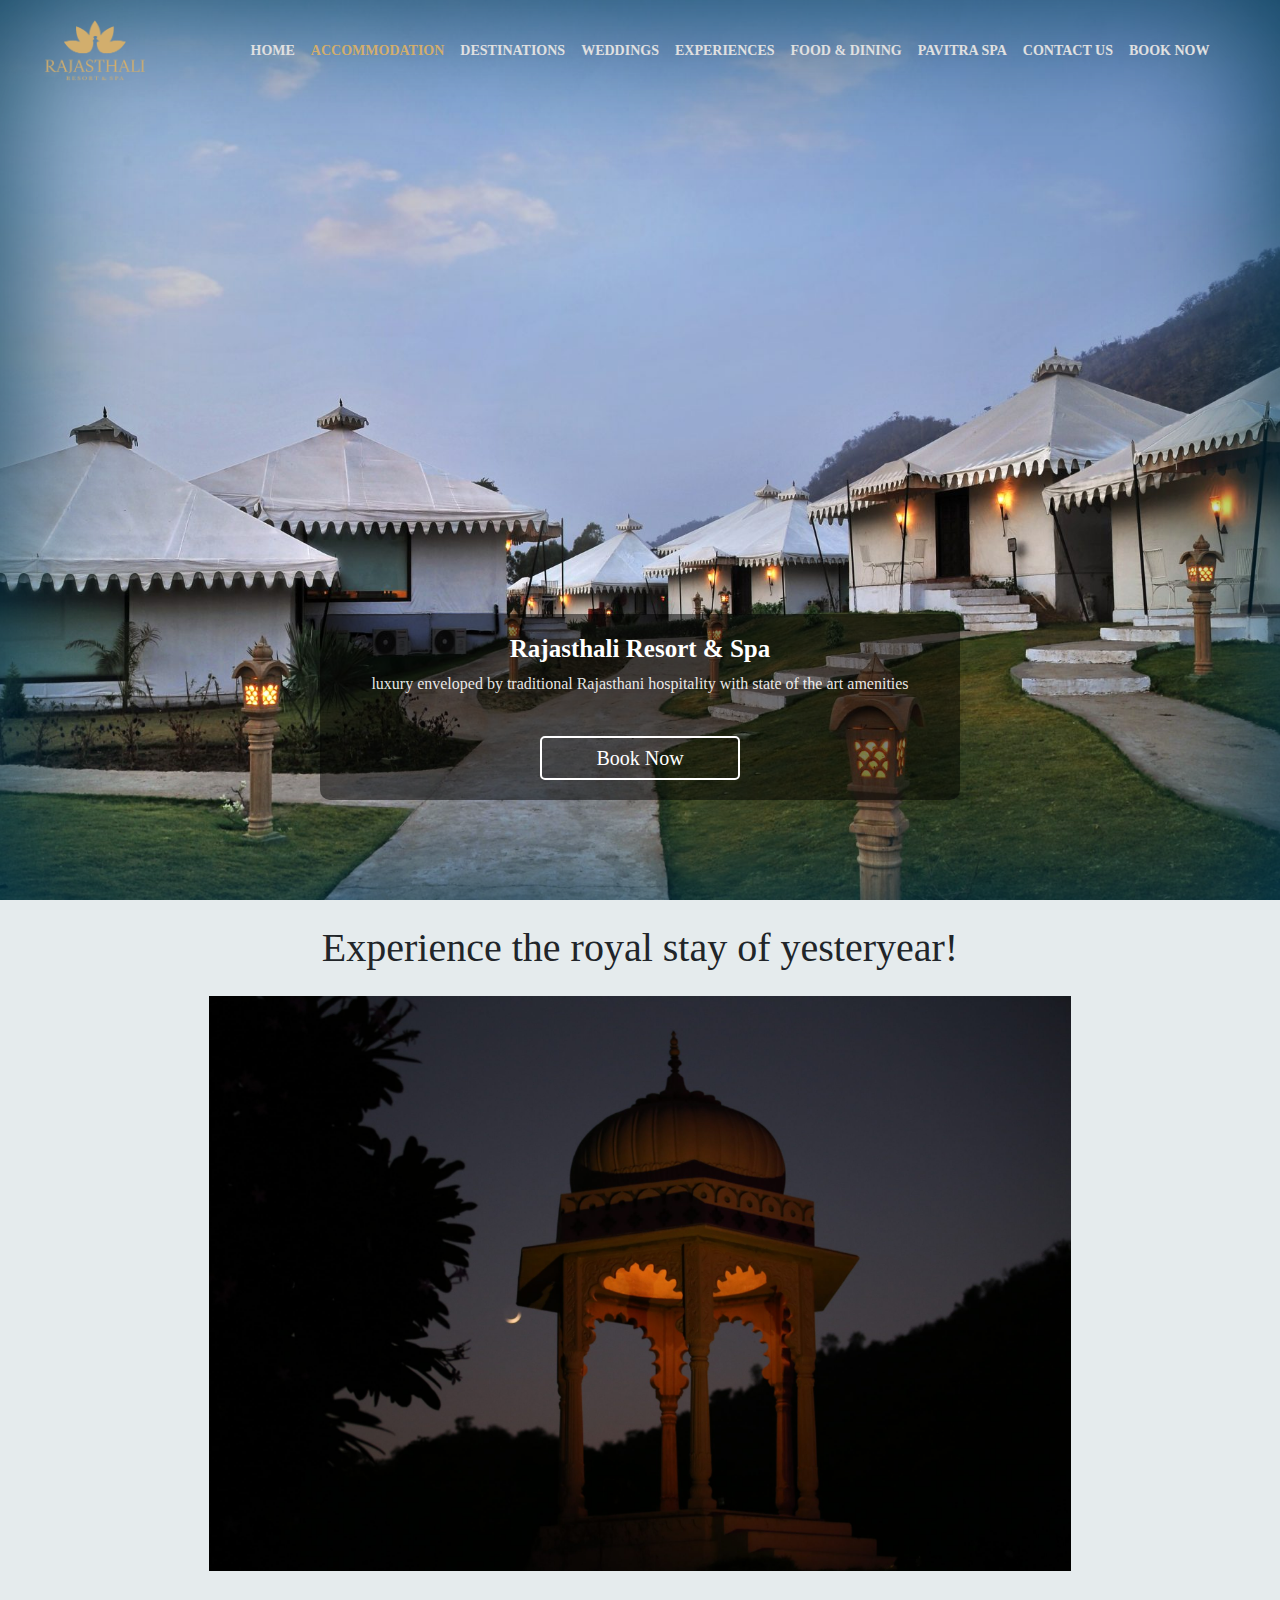
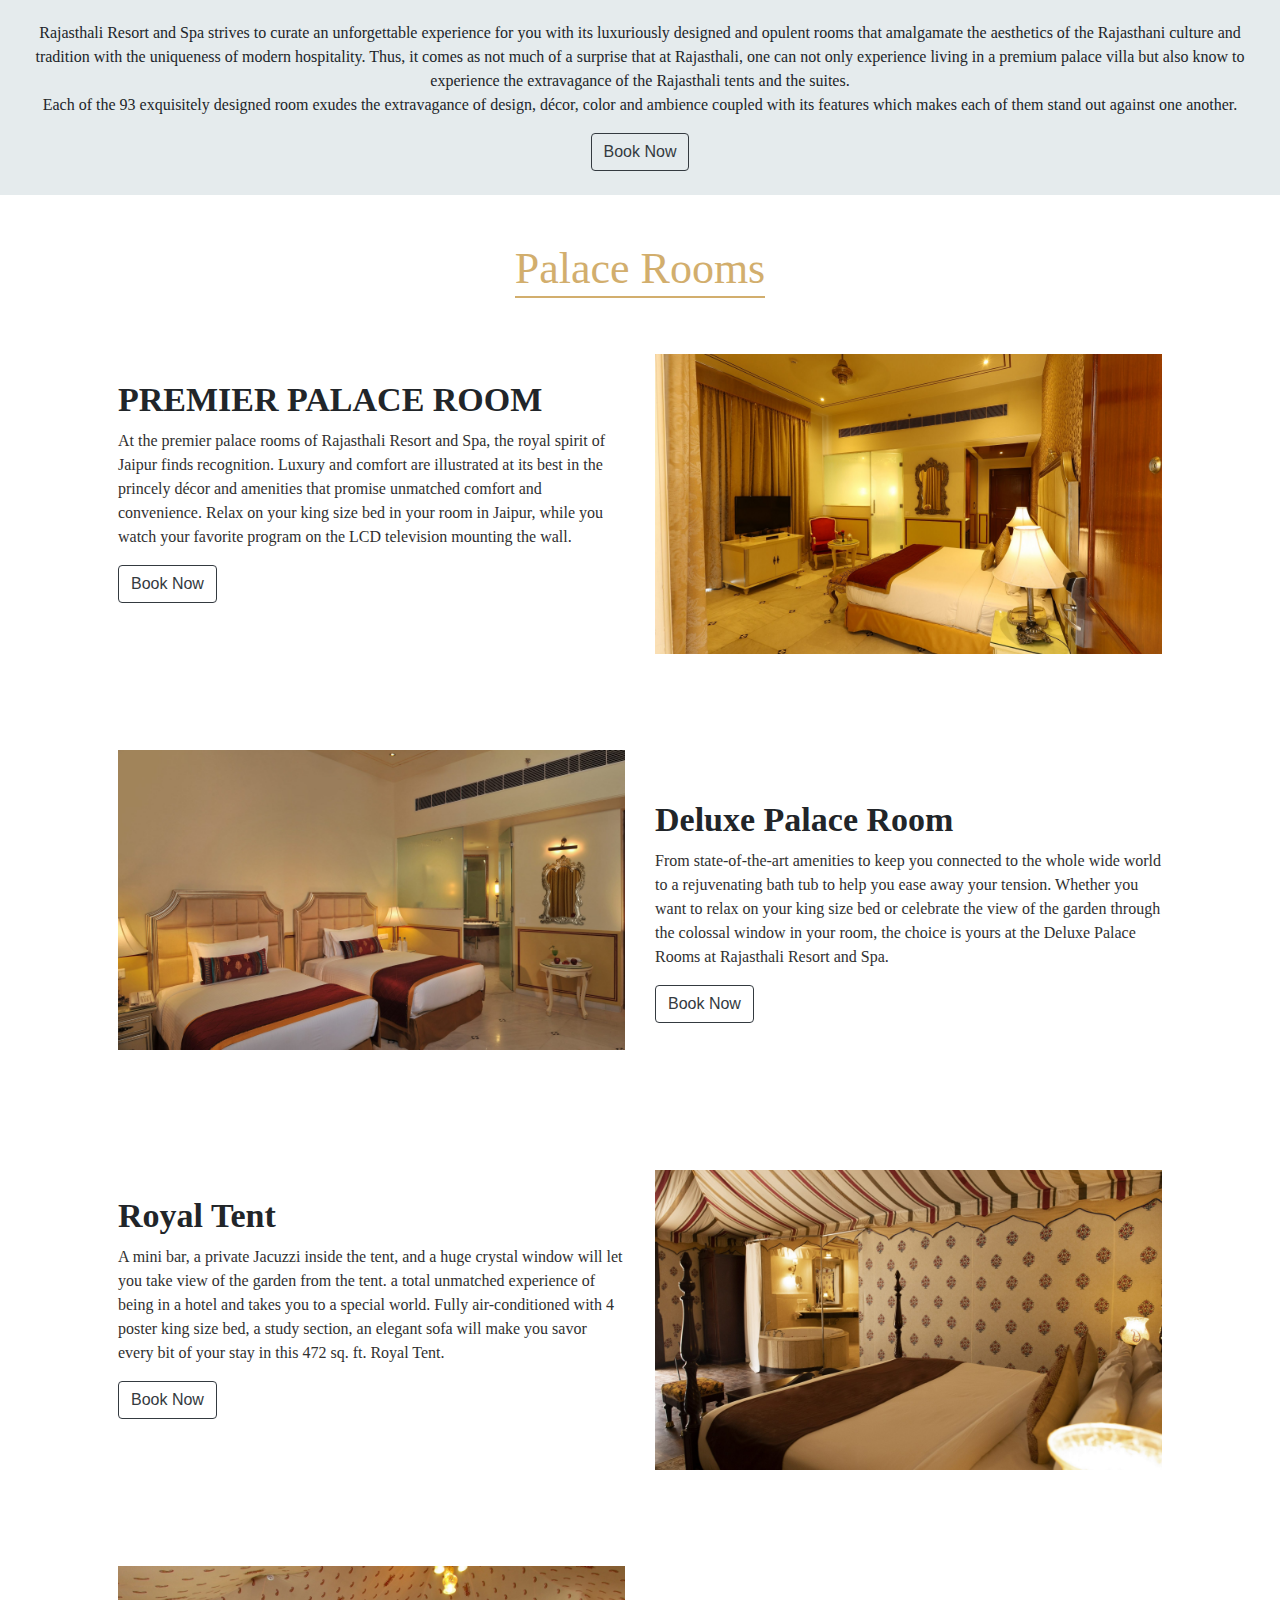
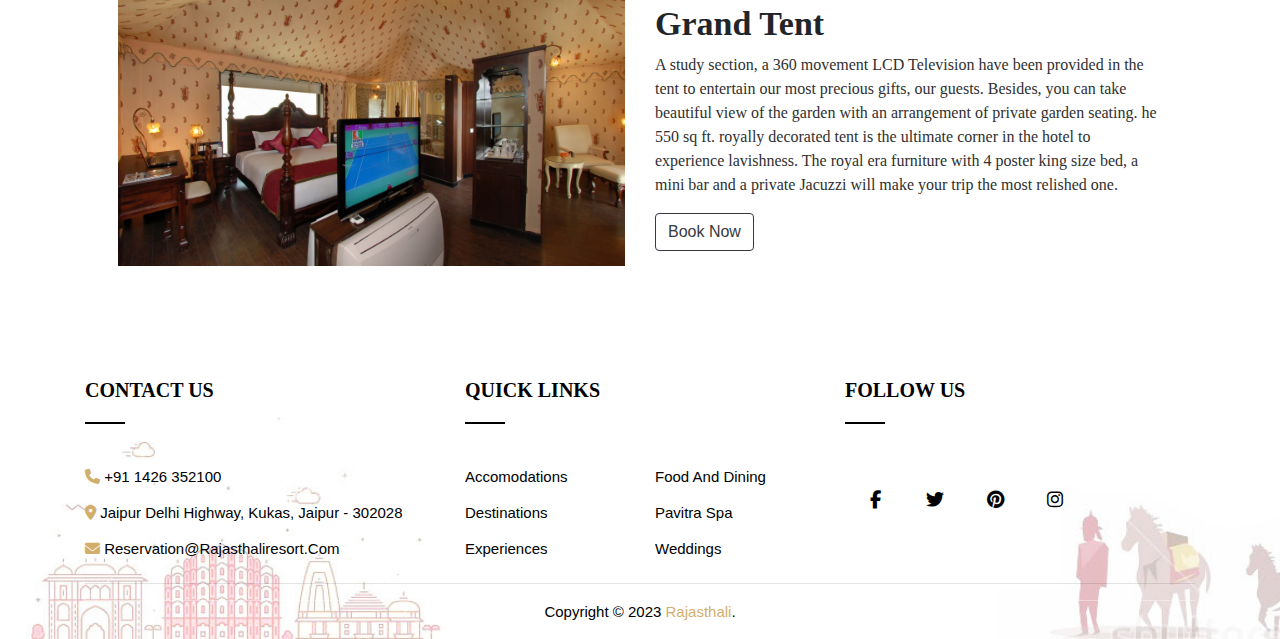
==== commit 7b66ef70: "all done" ====
--- a/accomodation.html
+++ b/accomodation.html
@@ -22,7 +22,7 @@
 
 <body>
     <div class="container-fluid position-absolute">
-        <nav class="navbar navbar-expand-lg ">
+        <nav class="navbar navbar-expand-lg position-absolute">
             <div class="logo"><a href="#"><img src="images/logo.png" width="100px" height="80px" /></a></div>
             <button class="navbar-toggler" type="button" data-toggle="collapse" data-target="#navbarNav"
                 aria-controls="navbarNav" aria-expanded="false" aria-label="Toggle navigation">
@@ -31,10 +31,10 @@
             <div class="collapse navbar-collapse" id="navbarNav">
                 <ul class="navbar-nav mx-auto">
                     <li class="nav-item ">
-                        <a class="nav-link" href="index.html">Home </a>
+                        <a class="nav-link" href="index.html">Home <span class="sr-only">(current)</span></a>
                     </li>
                     <li class="nav-item active">
-                        <a class="nav-link" href="accomodation.html">Accommodation </a>
+                        <a class="nav-link" href="accomodation.html">Accommodation</a>
                     </li>
                     <li class="nav-item">
                         <a class="nav-link" href="destination.html">Destinations</a>
@@ -46,8 +46,8 @@
                         <a class="nav-link" href="experiences.html">Experiences</a>
                     </li>
                     <!-- <li class="nav-item">
-                <a href="#"><img src="images/logo.png" width="100px" height="80px"></a>
-              </li> -->
+                    <a href="#"><img src="images/logo.png" width="100px" height="80px"></a>
+                  </li> -->
                     <li class="nav-item">
                         <a class="nav-link" href="food&dining.html">Food & Dining</a>
                     </li>
@@ -58,21 +58,20 @@
                         <a class="nav-link" href="contactus.html">Contact Us</a>
                     </li>
                     <li class="nav-item">
-                        <a class="nav-link" href="#">Quick Pay</a>
-                    </li>
-                    <li class="nav-item">
-                        <a class="nav-link" href="https://staahmax.staah.net/be/indexpackdetail?propertyId=NDU2Mg==&individual=true">Book Now</a>
+                        <a class="nav-link"
+                            href="https://staahmax.staah.net/be/indexpackdetail?propertyId=NDU2Mg==&individual=true">Book
+                            Now</a>
                     </li>
                 </ul>
             </div>
         </nav>
     </div>
-    <div class="container-one">
+    <div class="container-one boxShadow">
         <img src="images/tent-scaled.jpg" alt="First slide" class="image-one position-absolute">
         <div class="text-container">
             <h1> Rajasthali Resort & Spa</h1>
             <p>luxury enveloped by traditional Rajasthani hospitality with state of the art amenities</p>
-            <button class="button-outline mt-4"><a href="https://staahmax.staah.net/be/indexpackdetail?propertyId=NDU2Mg==&individual=true">Book Now</a></button>
+            <button class="button-outline mt-4"><a>Book Now</a></button>
         </div>
     </div>
     <div class="container-two p-4">
@@ -90,7 +89,7 @@
             Each of the 93 exquisitely designed room exudes the extravagance of design, décor, color and
             ambience coupled with its features which makes each of them stand out against one another.
         </p>
-        <button type="button" class="btn btn-outline-dark"><a href="https://staahmax.staah.net/be/indexpackdetail?propertyId=NDU2Mg==&individual=true">Book Now</a></button>
+        <button type="button" class="btn btn-outline-dark"><a>Book Now</a></button>
     </div>
     </div>
     <div class="mt-5 second-container container">
@@ -107,7 +106,7 @@
                         promise unmatched comfort and convenience. Relax on your king size bed in your room in Jaipur,
                         while
                         you watch your favorite program on the LCD television mounting the wall.</p>
-                    <button type="button" class="btn btn-outline-dark"><a href="https://staahmax.staah.net/be/indexpackdetail?propertyId=NDU2Mg==&individual=true">Book Now</a></button>
+                    <button type="button" class="btn btn-outline-dark"><a>Book Now</a></button>
                 </div>
             </div>
             <div class="col-md-6 col-12">
@@ -134,7 +133,7 @@
                         the view of the garden through the colossal window in your room, the choice is yours at the
                         Deluxe
                         Palace Rooms at Rajasthali Resort and Spa.</p>
-                    <button type="button" class="btn btn-outline-dark"><a href="https://staahmax.staah.net/be/indexpackdetail?propertyId=NDU2Mg==&individual=true">Book Now</a></button>
+                    <button type="button" class="btn btn-outline-dark"><a>Book Now</a></button>
                 </div>
             </div>
         </div>
@@ -150,7 +149,7 @@
                         special world. Fully air-conditioned with 4 poster king size bed, a study section, an elegant
                         sofa
                         will make you savor every bit of your stay in this 472 sq. ft. Royal Tent. </p>
-                    <button type="button" class="btn btn-outline-dark"><a href="https://staahmax.staah.net/be/indexpackdetail?propertyId=NDU2Mg==&individual=true">Book Now</a></button>
+                    <button type="button" class="btn btn-outline-dark"><a>Book Now</a></button>
                 </div>
             </div>
             <div class="col-md-6 col-12">
@@ -179,7 +178,7 @@
                         hotel
                         to experience lavishness. The royal era furniture with 4 poster king size bed, a mini bar and a
                         private Jacuzzi will make your trip the most relished one.</p>
-                    <button type="button" class="btn btn-outline-dark"><a href="https://staahmax.staah.net/be/indexpackdetail?propertyId=NDU2Mg==&individual=true">Book Now</a></button>
+                    <button type="button" class="btn btn-outline-dark"><a>Book Now</a></button>
                 </div>
             </div>
         </div>
--- a/css/index2.css
+++ b/css/index2.css
@@ -19,9 +19,18 @@
   display: flex;
   justify-content: center;
   align-items: end;
+}
+.boxShadow {
   box-shadow: inset 0 0 150px rgb(2, 57, 82);
 }
-
+.container-three {
+  width: 100vw;
+  height: 70vh;
+  position: relative;
+  display: flex;
+  justify-content: center;
+  align-items: end;
+}
 .container-one > .text-container {
   font-family: 'Playfair Display', serif;
   text-align: center;
@@ -31,6 +40,7 @@
   width: 50%;
   background-color: rgba(0, 0, 0, 0.5);
 }
+
 .text-container > h1 {
   color: white;
   font-weight: 600;
@@ -41,6 +51,7 @@
   color: rgba(255, 255, 255, 0.9);
   font-size: 16px;
 }
+
 .button-outline {
   border: 2px solid white;
   padding: 5px 20px;
@@ -60,7 +71,23 @@
 .text-container-two > h1 {
   font-family: 'Playfair Display', serif;
 }
-.text-container-two > p {
+.text-container-two,
+.text-container-three > p {
+  font-family: 'Playfair Display', serif;
+}
+.text-container-three {
+  max-width: 90vw;
+  margin-bottom: 100px;
+  background-color: rgba(255, 255, 255, 0.7);
+  border-radius: 5px;
+  padding: 20px;
+}
+.text-container-three > h1 {
+  text-align: center;
+  font-family: 'Playfair Display', serif;
+}
+.text-container-two,
+.text-container-three > p {
   font-family: 'Playfair Display', serif;
 }
 .container-center {
@@ -171,6 +198,9 @@
   color: #d2ae6d;
   font-family: 'Libre Baskerville', serif;
 }
+.card-content {
+  height: 200px;
+}
 @media only screen and (max-width: 768px) {
   .container-one {
     align-items: center;
